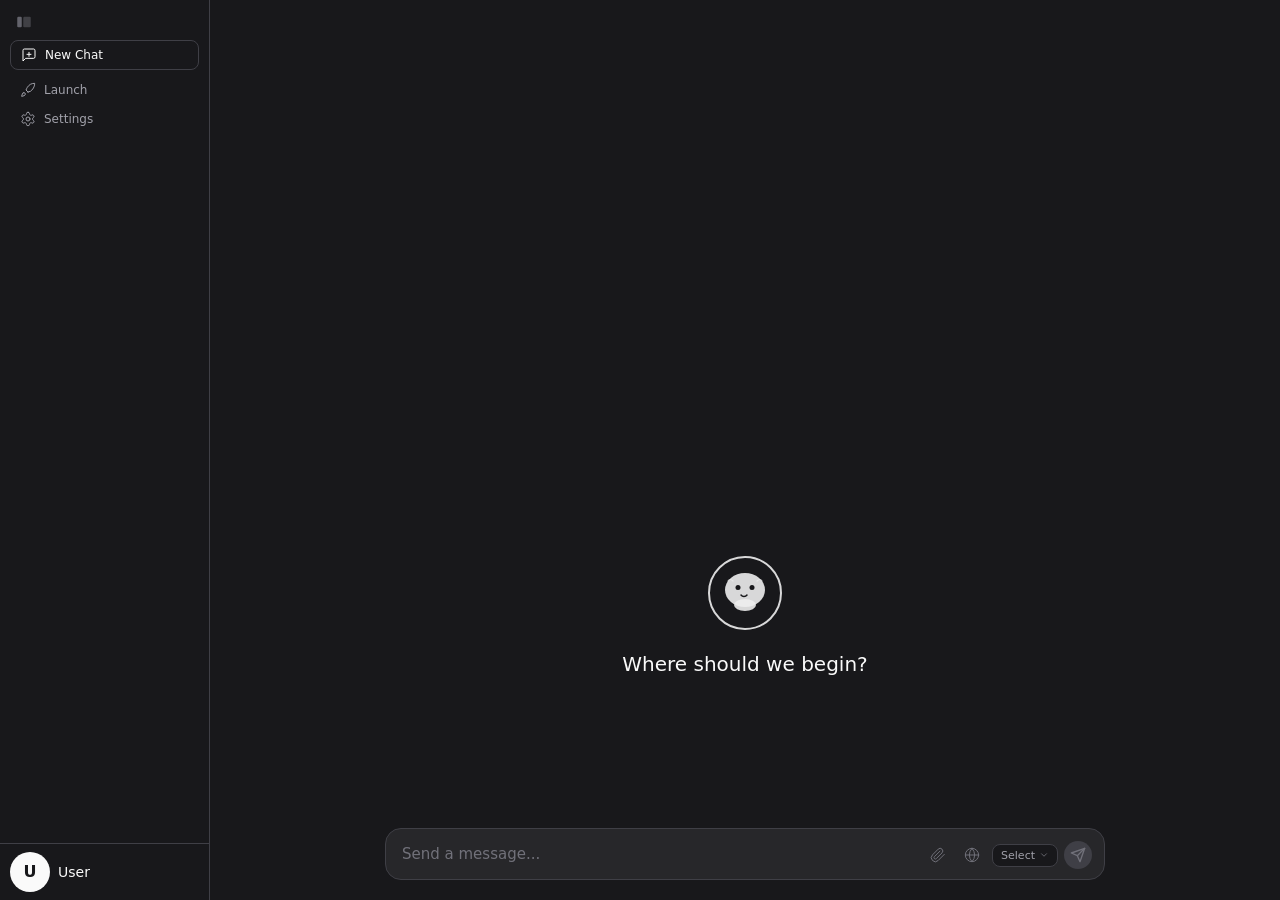
==== src/Ollama2/Web/index.html @ 43522ca6 "Effort submenu as sibling panel next to model menu - Redesigned the effort submenu to appear as a se" ====
<!DOCTYPE html>
<html lang="en">
<head>
<meta charset="utf-8" />
<meta name="viewport" content="width=device-width, initial-scale=1" />
<title>Ollama 2.0</title>
<link rel="stylesheet" href="styles.css" />
</head>
<body>
<div id="app">
  <button class="sidebar-toggle" id="sidebarToggle" title="Toggle sidebar">
    <svg viewBox="0 0 24 24" width="18" height="18" fill="currentColor" stroke="none"><rect x="3" y="5" width="6" height="14" rx="1.5" opacity="0.85"/><rect x="11" y="5" width="10" height="14" rx="1.5" opacity="0.45"/></svg>
  </button>

  <!-- Sidebar -->
  <aside id="sidebar">
    <div class="sidebar-header">
      <button id="newChatBtn" class="nav-btn" title="New Chat">
        <svg viewBox="0 0 24 24" fill="none" stroke="currentColor" stroke-width="1.5" stroke-linecap="round" stroke-linejoin="round">
          <path d="M21 15a2 2 0 0 1-2 2H7l-4 4V5a2 2 0 0 1 2-2h14a2 2 0 0 1 2 2z"/>
          <line x1="12" y1="8" x2="12" y2="14"/>
          <line x1="9" y1="11" x2="15" y2="11"/>
        </svg>
        <span>New Chat</span>
      </button>
      <button id="launchBtn" class="nav-btn" title="Launch">
        <svg viewBox="0 0 24 24" fill="none" stroke="currentColor" stroke-width="1.5" stroke-linecap="round" stroke-linejoin="round">
          <path d="M4.5 16.5c-1.5 1.26-2 5-2 5s3.74-.5 5-2c.71-.84.7-2.13-.09-2.91a2.18 2.18 0 0 0-2.91-.09z"/>
          <path d="M12 15l-3-3a22 22 0 0 1 2-3.95A12.88 12.88 0 0 1 22 2c0 2.72-.78 7.5-6.11 11.89L12 15z"/>
        </svg>
        <span>Launch</span>
      </button>
      <button id="settingsBtn" class="nav-btn" title="Settings">
        <svg viewBox="0 0 24 24" fill="none" stroke="currentColor" stroke-width="1.5" stroke-linecap="round" stroke-linejoin="round">
          <path d="M12.22 2h-.44a2 2 0 0 0-2 2v.18a2 2 0 0 1-1 1.72l-.43.25a2 2 0 0 1-2 0l-.15-.08a2 2 0 0 0-2.73.73l-.22.38a2 2 0 0 0 .73 2.73l.15.1a2 2 0 0 1 1 1.72v.51a2 2 0 0 1-1 1.72l-.15.09a2 2 0 0 0-.73 2.73l.22.38a2 2 0 0 0 2.73.73l.15-.08a2 2 0 0 1 2 0l.43.25a2 2 0 0 1 1 1.72V20a2 2 0 0 0 2 2h.44a2 2 0 0 0 2-2v-.18a2 2 0 0 1 1-1.72l.43-.25a2 2 0 0 1 2 0l.15.08a2 2 0 0 0 2.73-.73l.22-.38a2 2 0 0 0-.73-2.73l-.15-.1a2 2 0 0 1-1-1.72v-.51a2 2 0 0 1 1-1.72l.15-.09a2 2 0 0 0 .73-2.73l-.22-.38a2 2 0 0 0-2.73-.73l-.15.08a2 2 0 0 1-2 0l-.43-.25a2 2 0 0 1-1-1.72V4a2 2 0 0 0-2-2z"/><circle cx="12" cy="12" r="3"/>
        </svg>
        <span>Settings</span>
      </button>
    </div>
    <div id="chatList" class="chat-list"></div>
    <div class="sidebar-footer">
      <div class="profile-avatar" id="sidebarProfileAvatar">U</div>
      <div class="profile-name" id="sidebarProfileName">User</div>
    </div>
  </aside>

  <!-- Main -->
  <main id="main">
    <!-- Chat View -->
    <div id="viewChat" class="chat-area">
      <div id="topbar" style="padding:0 16px;">
        <button class="icon-btn hidden" id="topbarNewChat" title="New Chat" style="margin-left:auto">
          <svg viewBox="0 0 24 24" width="18" height="18" fill="none" stroke="currentColor" stroke-width="2" stroke-linecap="round" stroke-linejoin="round"><path d="M21 15a2 2 0 0 1-2 2H7l-4 4V5a2 2 0 0 1 2-2h14a2 2 0 0 1 2 2z"/><line x1="12" y1="8" x2="12" y2="14"/><line x1="9" y1="11" x2="15" y2="11"/></svg>
        </button>
      </div>
      <div id="messages" class="messages"></div>
      <div id="emptyState" class="empty-state">
        <div class="empty-logo">
          <svg viewBox="0 0 80 80" fill="none" xmlns="http://www.w3.org/2000/svg">
            <circle cx="40" cy="40" r="36" stroke="#FAFAFA" stroke-width="2" fill="none" opacity="0.9"/>
            <ellipse cx="40" cy="37" rx="20" ry="17" fill="#FAFAFA" opacity="0.9"/>
            <circle cx="33" cy="34.5" r="2.5" fill="#18181B"/>
            <circle cx="47" cy="34.5" r="2.5" fill="#18181B"/>
            <path d="M36 42c1.5 2 4.5 2 6 0" stroke="#18181B" stroke-width="1.5" fill="none" stroke-linecap="round"/>
            <path d="M28 28c-2-2-4-2-5 0" stroke="#FAFAFA" stroke-width="1.2" fill="none" stroke-linecap="round" opacity="0.7"/>
            <path d="M52 28c2-2 4-2 5 0" stroke="#FAFAFA" stroke-width="1.2" fill="none" stroke-linecap="round" opacity="0.7"/>
            <ellipse cx="40" cy="52" rx="11" ry="6" fill="#FAFAFA" opacity="0.9"/>
          </svg>
        </div>
        <div class="empty-welcome">Where should we begin?</div>
      </div>
      <div class="composer-wrapper">
        <div class="composer-box">
          <textarea id="promptInput" rows="1" placeholder="Send a message..."></textarea>
          <div class="composer-actions">
            <button id="attachBtn" class="icon-btn" title="Attach file">
              <svg viewBox="0 0 24 24" width="16" height="16" fill="none" stroke="currentColor" stroke-width="1.5" stroke-linecap="round" stroke-linejoin="round">
                <path d="m21.44 11.05-9.19 9.19a6 6 0 0 1-8.49-8.49l8.57-8.57A4 4 0 1 1 18 8.84L9.41 17.41a2 2 0 0 1-2.83-2.83L15.07 6.1"/>
              </svg>
            </button>
            <button id="webSearchToggle" class="icon-btn" title="Search the web">
              <svg viewBox="0 0 24 24" width="16" height="16" fill="none" stroke="currentColor" stroke-width="1.5" stroke-linecap="round" stroke-linejoin="round">
                <circle cx="12" cy="12" r="10"/><path d="M2 12h20"/><path d="M12 2a15.3 15.3 0 0 1 4 10 15.3 15.3 0 0 1-4 10 15.3 15.3 0 0 1-4-10 15.3 15.3 0 0 1 4-10z"/>
              </svg>
            </button>
            <div class="model-picker" id="composerModelPicker">
              <button id="modelPill" class="model-btn">
                <span id="composerModelLabel">Select</span>
                <svg viewBox="0 0 24 24" width="10" height="10" fill="none" stroke="currentColor" stroke-width="2" stroke-linecap="round" stroke-linejoin="round"><path d="m6 9 6 6 6-6"/></svg>
              </button>
              <div id="modelMenu" class="model-menu hidden"></div>
              <div id="effortMenu" class="effort-menu hidden"></div>
            </div>
            <button id="sendBtn" class="send-btn" title="Send message">
              <svg viewBox="0 0 24 24" width="16" height="16" fill="none" stroke="currentColor" stroke-width="2" stroke-linecap="round" stroke-linejoin="round">
                <path d="M22 2L11 13"/>
                <path d="M22 2l-7 20-4-9-9-4 20-7z"/>
              </svg>
            </button>
            <button id="stopBtn" class="send-btn hidden" title="Stop generation">
              <svg viewBox="0 0 24 24" width="16" height="16" fill="none" stroke="currentColor" stroke-width="2" stroke-linecap="round" stroke-linejoin="round"><rect x="6" y="6" width="12" height="12" rx="2"/></svg>
            </button>
          </div>
        </div>
      </div>
    </div>

    <!-- Launch View -->
    <div id="viewLaunch" class="chat-area hidden">
      <div id="topbar">
        <button class="back-btn" id="backFromLaunch">
          <svg viewBox="0 0 24 24" width="20" height="20" fill="none" stroke="currentColor" stroke-width="2" stroke-linecap="round" stroke-linejoin="round"><path d="m12 19-7-7 7-7"/><path d="M19 12H5"/></svg>
        </button>
        <span class="page-title">Launch</span>
      </div>
      <div class="page-content">
        <div class="page-header">
          <h1>Launch</h1>
          <p>Copy a command and run it in your terminal.</p>
        </div>
        <div class="launch-list" id="launchList"></div>
      </div>
    </div>

    <!-- Settings View -->
    <div id="viewSettings" class="chat-area hidden">
      <div id="topbar">
        <button class="back-btn" id="backFromSettings">
          <svg viewBox="0 0 24 24" width="20" height="20" fill="none" stroke="currentColor" stroke-width="2" stroke-linecap="round" stroke-linejoin="round"><path d="m12 19-7-7 7-7"/><path d="M19 12H5"/></svg>
        </button>
        <span class="page-title">Settings</span>
        <span class="app-version" id="appVersion">v2.5.4</span>
      </div>
      <div class="page-content">
        <div class="settings-card">
          <!-- Profile -->
          <div class="settings-profile">
            <div class="profile-left">
              <div class="profile-name" id="profileName">User</div>
              <div class="profile-email" id="profileEmail">user@example.com</div>
            </div>
            <div class="profile-right">
              <div class="profile-avatar" id="profileAvatar">U</div>
              <div class="profile-actions">
                <button class="pill-btn primary">Upgrade</button>
                <button class="pill-btn outline">Manage</button>
                <button class="pill-btn outline">Sign out</button>
              </div>
            </div>
          </div>
          <!-- Cloud -->
          <div class="settings-row">
            <div style="display:flex;align-items:center;flex:1">
              <div class="settings-row-icon">
                <svg viewBox="0 0 24 24" width="20" height="20" fill="none" stroke="currentColor" stroke-width="1.5" stroke-linecap="round" stroke-linejoin="round">
                  <path d="M17.5 19c0-3.037-2.463-5.5-5.5-5.5S6.5 15.963 6.5 19"/><path d="M19 19a7 7 0 1 0-11.95-4.95A5.5 5.5 0 0 0 5 19h14z"/>
                </svg>
              </div>
              <div class="settings-row-text">
                <div class="settings-row-title">Cloud</div>
                <div class="settings-row-desc">Enable cloud models and web search.</div>
              </div>
            </div>
            <div class="toggle on" id="toggleCloud"></div>
          </div>
          <!-- Auto-download -->
          <div class="settings-row">
            <div style="display:flex;align-items:center;flex:1">
              <div class="settings-row-icon">
                <svg viewBox="0 0 24 24" width="20" height="20" fill="none" stroke="currentColor" stroke-width="1.5" stroke-linecap="round" stroke-linejoin="round">
                  <path d="M21 15v4a2 2 0 0 1-2 2H5a2 2 0 0 1-2-2v-4"/><polyline points="7 10 12 15 17 10"/><line x1="12" y1="15" x2="12" y2="3"/>
                </svg>
              </div>
              <div class="settings-row-text">
                <div class="settings-row-title">Auto-download updates</div>
                <div class="settings-row-desc">Automatically check and download updates on startup.</div>
              </div>
            </div>
            <div style="display:flex;align-items:center;gap:8px">
              <button class="pill-btn outline" id="checkNowBtn" style="font-size:12px;padding:5px 12px">Check now</button>
              <div class="toggle on" id="toggleAutoUpdate"></div>
            </div>
          </div>
          <!-- Expose to network -->
          <div class="settings-row">
            <div style="display:flex;align-items:center;flex:1">
              <div class="settings-row-icon">
                <svg viewBox="0 0 24 24" width="20" height="20" fill="none" stroke="currentColor" stroke-width="1.5" stroke-linecap="round" stroke-linejoin="round">
                  <path d="M12 20h.01"/><path d="M2 8.82a15 15 0 0 1 20 0"/><path d="M5 12.859a10 10 0 0 1 14 0"/><path d="M8.5 16.429a5 5 0 0 1 7 0"/>
                </svg>
              </div>
              <div class="settings-row-text">
                <div class="settings-row-title">Expose Ollama to the network</div>
                <div class="settings-row-desc">Allow other devices or services to access Ollama.</div>
              </div>
            </div>
            <div class="toggle on" id="toggleNetwork"></div>
          </div>
          <!-- Model location -->
          <div class="settings-input-row">
            <div style="display:flex;align-items:center;margin-bottom:4px">
              <div class="settings-row-icon">
                <svg viewBox="0 0 24 24" width="20" height="20" fill="none" stroke="currentColor" stroke-width="1.5" stroke-linecap="round" stroke-linejoin="round">
                  <path d="M22 19a2 2 0 0 1-2 2H4a2 2 0 0 1-2-2V5a2 2 0 0 1 2-2h5l2 3h9a2 2 0 0 1 2 2z"/>
                </svg>
              </div>
              <div class="settings-row-text">
                <div class="settings-row-title">Model location</div>
                <div class="settings-row-desc">Location where models are stored.</div>
              </div>
            </div>
            <div class="settings-input-wrap">
              <input type="text" id="modelPathInput" value="C:\Users\kotas\.ollama\models" readonly />
              <button class="pill-btn outline" id="browseModelPath">Browse</button>
            </div>
          </div>
          <!-- Context length -->
          <div class="settings-slider-row">
            <div style="display:flex;align-items:center;margin-bottom:4px">
              <div class="settings-row-icon">
                <svg viewBox="0 0 24 24" width="20" height="20" fill="none" stroke="currentColor" stroke-width="1.5" stroke-linecap="round" stroke-linejoin="round">
                  <path d="M4.5 16.5c-1.5 1.26-2 5-2 5s3.74-.5 5-2c.71-.84.7-2.13-.09-2.91a2.18 2.18 0 0 0-2.91-.09z"/>
                  <path d="M12 15-3-3a22 22 0 0 1 2-3.95A12.88 12.88 0 0 1 22 2c0 2.72-.78 7.5-6.11 11.89L12 15z"/>
                </svg>
              </div>
              <div class="settings-row-text">
                <div class="settings-row-title">Context length <span id="contextValue" style="color:var(--text-muted);font-size:12px;font-weight:400;margin-left:6px">256k</span></div>
                <div class="settings-row-desc">Context length determines how much of your conversation local LLMs can remember and use to generate responses.</div>
              </div>
            </div>
            <div class="slider-wrap" id="contextSliderWrap">
              <div class="slider-track-bg"></div>
              <div class="slider-track-fill" id="contextSliderFill"></div>
              <div class="slider-thumb" id="contextSliderThumb"></div>
            </div>
            <div class="slider-labels">
              <span data-idx="0">4k</span><span data-idx="1">8k</span><span data-idx="2">16k</span><span data-idx="3">32k</span><span data-idx="4">64k</span><span data-idx="5">128k</span><span data-idx="6">256k</span>
            </div>
          </div>
          <!-- Close behavior -->
          <div class="settings-row">
            <div style="display:flex;align-items:center;flex:1">
              <div class="settings-row-icon">
                <svg viewBox="0 0 24 24" width="20" height="20" fill="none" stroke="currentColor" stroke-width="1.5" stroke-linecap="round" stroke-linejoin="round">
                  <rect width="18" height="18" x="3" y="3" rx="2" ry="2"/><path d="M9 3v18"/><path d="M15 3v18"/>
                </svg>
              </div>
              <div class="settings-row-text">
                <div class="settings-row-title">Close behavior</div>
                <div class="settings-row-desc">What happens when you close the window.</div>
              </div>
            </div>
            <div class="close-behavior-options" id="closeBehaviorOptions">
              <button class="pill-btn outline" data-val="tray" id="cbTray">Keep running</button>
              <button class="pill-btn outline" data-val="quit" id="cbQuit">Quit</button>
            </div>
          </div>
          <!-- Effort -->
          <div class="settings-row">
            <div style="display:flex;align-items:center;flex:1">
              <div class="settings-row-icon">
                <svg viewBox="0 0 24 24" width="20" height="20" fill="none" stroke="currentColor" stroke-width="1.5" stroke-linecap="round" stroke-linejoin="round">
                  <path d="M13 2 3 14h9l-1 8 10-12h-9l1-8z"/>
                </svg>
              </div>
              <div class="settings-row-text">
                <div class="settings-row-title">Effort</div>
                <div class="settings-row-desc">Higher effort means more thorough responses but takes longer.</div>
              </div>
            </div>
            <div class="close-behavior-options" id="effortOptions">
              <button class="pill-btn outline" data-val="low" id="effLow">Low</button>
              <button class="pill-btn outline" data-val="medium" id="effMedium">Medium</button>
              <button class="pill-btn outline" data-val="high" id="effHigh">High</button>
              <button class="pill-btn outline" data-val="max" id="effMax">Max</button>
            </div>
          </div>
          <!-- Thinking -->
          <div class="settings-row">
            <div style="display:flex;align-items:center;flex:1">
              <div class="settings-row-icon">
                <svg viewBox="0 0 24 24" width="20" height="20" fill="none" stroke="currentColor" stroke-width="1.5" stroke-linecap="round" stroke-linejoin="round">
                  <path d="M12 3a9 9 0 1 0 9 9c0-.46-.04-.92-.1-1.36a5.389 5.389 0 0 1-4.4 2.26 5.403 5.403 0 0 1-3.14-9.8c-.44-.06-.9-.1-1.36-.1z"/>
                </svg>
              </div>
              <div class="settings-row-text">
                <div class="settings-row-title">Thinking</div>
                <div class="settings-row-desc">Enable step-by-step reasoning for complex tasks.</div>
              </div>
            </div>
            <div class="toggle" id="toggleThinking"></div>
          </div>
        </div>
        <div class="settings-footer">
          <button class="pill-btn primary" id="resetDefaults" style="background:var(--text);color:var(--bg)">Reset to defaults</button>
        </div>
      </div>
    </div>
  </main>
</div>

<div id="modalRoot" style="position:fixed;inset:0;background:rgba(0,0,0,0.6);display:flex;align-items:center;justify-content:center;z-index:100;visibility:hidden;opacity:0;transition:opacity 0.15s"></div>

<script src="md.js"></script>
<script src="app.js"></script>
</body>
</html>
---- src/Ollama2/Web/styles.css ----
:root {
  --bg: #18181B;
  --surface: #27272A;
  --surface-hover: #3F3F46;
  --surface-pressed: #52525B;
  --border: #3F3F46;
  --text: #FAFAFA;
  --text-secondary: #A1A1AA;
  --text-muted: #71717A;
  --accent-blue: #3B82F6;
  --accent-green: #22C55E;
  --danger: #EF4444;
  --radius-sm: 6px;
  --radius-md: 8px;
  --radius-lg: 10px;
  --radius-xl: 12px;
  --radius-2xl: 16px;
  --sidebar-w: 210px;
  --font: -apple-system, BlinkMacSystemFont, "Segoe UI", system-ui, sans-serif;
  --font-mono: "JetBrains Mono", "SF Mono", "Cascadia Code", Consolas, monospace;
}

* { box-sizing: border-box; margin: 0; padding: 0; }
html, body { height: 100%; overflow: hidden; }
body {
  background: var(--bg);
  color: var(--text);
  font-family: var(--font);
  font-size: 14px;
  line-height: 1.5;
  -webkit-font-smoothing: antialiased;
  -moz-osx-font-smoothing: grayscale;
}
button, input, textarea, select { font-family: inherit; outline: none; border: none; background: none; color: inherit; }
button { cursor: pointer; }
.hidden { display: none !important; }

#app { display: flex; height: 100vh; }

/* ===== Sidebar ===== */
#sidebar {
  width: var(--sidebar-w);
  background: var(--bg);
  border-right: 1px solid var(--border);
  display: flex;
  flex-direction: column;
  flex-shrink: 0;
  transition: width 0.15s ease;
}
#sidebar.collapsed { width: 0; border-right: none; overflow: hidden; }

.sidebar-toggle {
  position: fixed; top: 8px; left: 10px; z-index: 60;
  display: flex; align-items: center; justify-content: center;
  width: 28px; height: 28px; border-radius: var(--radius-md);
  color: var(--text-muted);
  transition: background 0.1s, color 0.1s;
}
.sidebar-toggle:hover { background: var(--surface-hover); color: var(--text); }
.sidebar-toggle svg { width: 18px; height: 18px; }

.sidebar-header { padding: 40px 10px 0; }

.nav-btn {
  display: flex; align-items: center; gap: 8px;
  width: 100%; padding: 6px 10px; border-radius: var(--radius-md);
  color: var(--text-secondary); font-size: 12px; font-weight: 500;
  transition: background 0.1s ease, color 0.1s ease;
  margin-bottom: 1px;
}
.nav-btn:last-child { margin-bottom: 0; }
.nav-btn:hover { background: var(--surface-hover); color: var(--text); }
.nav-btn svg { width: 16px; height: 16px; stroke-width: 1.5; flex-shrink: 0; }

#newChatBtn.nav-btn {
  border: 1px solid var(--border);
  color: var(--text);
  margin-bottom: 6px;
}
#newChatBtn.nav-btn:hover { background: var(--surface); }

.chat-list { flex: 1; overflow-y: auto; padding: 2px 8px 8px; }

.sidebar-footer {
  display: flex; align-items: center; gap: 8px;
  padding: 8px 10px; border-top: 1px solid var(--border);
  margin-top: auto;
}
.profile-avatar {
  width: 24px; height: 24px; border-radius: 50%;
  background: var(--surface-hover); color: var(--text);
  display: flex; align-items: center; justify-content: center;
  font-size: 10px; font-weight: 600; flex-shrink: 0;
}
.profile-name {
  font-size: 12px; font-weight: 500; color: var(--text);
  white-space: nowrap; overflow: hidden; text-overflow: ellipsis;
}
.chat-item {
  padding: 7px 10px; border-radius: var(--radius-md);
  color: var(--text-secondary); font-size: 12px; font-weight: 400;
  cursor: pointer; transition: background 0.1s, color 0.1s;
  white-space: nowrap; overflow: hidden; text-overflow: ellipsis;
  margin-bottom: 2px;
}
.chat-item:hover { background: var(--surface-hover); color: var(--text); }
.chat-item .ci-rename-input {
  background: var(--bg); border: 1px solid var(--border); color: var(--text);
  border-radius: 4px; padding: 2px 6px; font-size: 12px; width: 100%;
  outline: none;
}

/* Context menu */
.context-menu {
  position: fixed; z-index: 200;
  background: var(--surface); border: 1px solid var(--border);
  border-radius: var(--radius-lg); padding: 4px;
  box-shadow: 0 8px 24px rgba(0,0,0,0.5);
  min-width: 160px;
}
.context-menu-item {
  display: flex; align-items: center; gap: 10px;
  padding: 8px 10px; border-radius: var(--radius-md);
  color: var(--text); font-size: 13px; cursor: pointer;
  transition: background 0.1s;
}
.context-menu-item:hover { background: var(--surface-hover); }
.context-menu-item.danger { color: var(--danger); }
.context-menu-item.danger:hover { background: rgba(239,68,68,0.1); }
.context-menu-sep { height: 1px; background: var(--border); margin: 4px 0; }

/* ===== Main ===== */
#main { flex: 1; display: flex; flex-direction: column; min-width: 0; position: relative; }

/* Top bar */
#topbar {
  height: 44px; display: flex; align-items: center; gap: 8px;
  padding: 0 16px; flex-shrink: 0;
  transition: padding-left 0.15s ease;
}
#topbar .page-title { font-size: 15px; font-weight: 500; color: var(--text); }
#topbar .page-subtitle { font-size: 13px; color: var(--text-secondary); margin-left: 4px; }
.back-btn { display: flex; align-items: center; padding: 6px; border-radius: var(--radius-md); color: var(--text-secondary); transition: background 0.1s, color 0.1s; }
.back-btn:hover { background: var(--surface-hover); color: var(--text); }
.app-version {
  margin-left: auto; font-size: 12px; color: var(--text-muted);
  background: var(--surface); border: 1px solid var(--border);
  padding: 3px 10px; border-radius: 12px;
}

.spacer { flex: 1; }

/* Composer model picker (opens upward) */
#composerModelPicker.model-picker { position: relative; }
#composerModelPicker .model-btn {
  display: flex; align-items: center; gap: 4px;
  padding: 4px 8px; border-radius: var(--radius-md);
  background: var(--bg); color: var(--text-secondary);
  font-size: 11px; font-weight: 500; transition: background 0.1s;
  border: 1px solid var(--border);
}
#composerModelPicker .model-btn:hover { background: var(--surface-hover); color: var(--text); }
#composerModelPicker .model-btn svg { width: 10px; height: 10px; color: var(--text-muted); }
.model-menu {
  position: absolute; bottom: calc(100% + 8px); left: 0; min-width: 280px; max-width: 320px; max-height: 380px;
  overflow-y: auto; background: var(--surface); border: 1px solid var(--border);
  border-radius: var(--radius-xl); padding: 8px; z-index: 50;
  box-shadow: 0 -8px 24px rgba(0,0,0,0.4);
  scrollbar-width: thin;
}
.model-menu::-webkit-scrollbar { width: 4px; }
.model-menu::-webkit-scrollbar-thumb { background: var(--border); border-radius: 2px; }

.effort-menu {
  position: absolute; bottom: calc(100% + 8px); left: calc(100% + 8px); min-width: 260px; max-width: 300px; max-height: 380px;
  overflow-y: auto; background: var(--surface); border: 1px solid var(--border);
  border-radius: var(--radius-xl); padding: 8px; z-index: 50;
  box-shadow: 0 -8px 24px rgba(0,0,0,0.4);
  scrollbar-width: thin;
}
.effort-menu::-webkit-scrollbar { width: 4px; }
.effort-menu::-webkit-scrollbar-thumb { background: var(--border); border-radius: 2px; }
.model-item {
  padding: 10px 12px; border-radius: var(--radius-md); cursor: pointer;
  display: flex; align-items: flex-start; justify-content: space-between; gap: 12px;
}
.model-item:hover { background: var(--surface-hover); }
.model-item.selected { background: var(--surface-hover); }
.model-item-left { min-width: 0; }
.model-item .mi-name { font-size: 13px; font-weight: 600; color: var(--text); }
.model-item .mi-desc { font-size: 12px; color: var(--text-secondary); margin-top: 3px; line-height: 1.4; }
.model-item .mi-meta { font-size: 11px; color: var(--text-muted); margin-top: 4px; }
.model-item .mi-check {
  width: 18px; height: 18px; border-radius: 50%;
  background: var(--text); color: var(--bg);
  display: flex; align-items: center; justify-content: center;
  font-size: 11px; flex-shrink: 0; margin-top: 2px;
}
.model-item .mi-check.hidden { display: none; }
.mm-sep { height: 1px; background: var(--border); margin: 6px 0; }
.mm-action {
  padding: 8px 10px; border-radius: var(--radius-md); color: var(--text-secondary);
  font-size: 13px; cursor: pointer; display: flex; align-items: center; gap: 8px;
}
.mm-action:hover { background: var(--surface-hover); color: var(--text); }
.mm-action svg { width: 14px; height: 14px; flex-shrink: 0; }

/* Submenu row (e.g. Effort) */
.mm-submenu-row {
  display: flex; align-items: center; justify-content: space-between;
  padding: 8px 10px; border-radius: var(--radius-md); cursor: pointer; transition: background 0.1s;
}
.mm-submenu-row:hover { background: var(--surface-hover); }
.mm-submenu-label { font-size: 13px; font-weight: 500; color: var(--text); }
.mm-submenu-val { font-size: 12px; color: var(--text-muted); display: flex; align-items: center; gap: 4px; }
.mm-submenu-val svg { color: var(--text-muted); }

/* Submenu header (back button) */
.mm-submenu-header {
  display: flex; align-items: center; gap: 6px;
  padding: 6px 10px 10px; margin: -4px -4px 4px; border-bottom: 1px solid var(--border);
  font-size: 13px; font-weight: 600; color: var(--text); cursor: pointer;
}
.mm-submenu-header:hover { color: var(--text-secondary); }
.mm-submenu-desc {
  padding: 4px 10px 10px; font-size: 12px; color: var(--text-secondary); line-height: 1.4;
}

/* Model menu sections */
.mm-section-label { padding: 6px 10px; font-size: 11px; font-weight: 600; color: var(--text-muted); text-transform: uppercase; letter-spacing: 0.06em; }
.mm-effort-row { padding: 8px 10px; border-radius: var(--radius-md); cursor: pointer; transition: background 0.1s; position: relative; }
.mm-effort-row:hover { background: var(--surface-hover); }
.mm-effort-row.selected { background: var(--surface-hover); }
.mm-effort-row.selected::before {
  content: ""; position: absolute; left: 0; top: 50%; transform: translateY(-50%);
  width: 3px; height: 16px; background: var(--text); border-radius: 0 2px 2px 0;
}
.mm-effort-name { font-size: 13px; font-weight: 500; color: var(--text); }
.mm-effort-default { font-size: 10px; color: var(--text-muted); font-weight: 400; margin-left: 4px; text-transform: uppercase; letter-spacing: 0.04em; }
.mm-effort-desc { font-size: 11px; color: var(--text-muted); margin-top: 1px; }

.mm-thinking-row {
  display: flex; align-items: center; justify-content: space-between;
  padding: 8px 10px; border-radius: var(--radius-md); cursor: pointer; transition: background 0.1s;
}
.mm-thinking-row:hover { background: var(--surface-hover); }
.mm-thinking-title { font-size: 13px; font-weight: 500; color: var(--text); }
.mm-thinking-desc { font-size: 11px; color: var(--text-muted); margin-top: 1px; }

.icon-btn {
  display: flex; align-items: center; justify-content: center;
  width: 28px; height: 28px; border-radius: 50%;
  color: var(--text-muted); transition: background 0.1s, color 0.1s;
}
.icon-btn:hover { background: var(--surface-hover); color: var(--text); }
.icon-btn.active { background: var(--accent-blue); color: #fff; }
.icon-btn.active:hover { opacity: 0.9; }

/* ===== Chat Area ===== */
.chat-area { flex: 1; display: flex; flex-direction: column; min-width: 0; overflow: hidden; }

/* Empty state */
.empty-state {
  flex: 1; display: flex; flex-direction: column;
  align-items: center; justify-content: center; padding: 24px;
}
.empty-logo {
  width: 80px; height: 80px; color: var(--text); opacity: 0.95;
}
.empty-logo svg { width: 100%; height: 100%; }
.empty-welcome { font-size: 20px; font-weight: 500; color: var(--text); margin-top: 16px; }

/* Messages */
.messages { flex: 1; overflow-y: auto; padding: 16px 0; }
.msg { max-width: 768px; margin: 0 auto; padding: 14px 24px; }
.msg-role {
  font-size: 12px; font-weight: 500; color: var(--text-muted);
  text-transform: capitalize; margin-bottom: 6px; letter-spacing: 0.02em;
}
.msg-body { font-size: 15px; line-height: 1.7; color: var(--text); }
.msg-body p { margin-bottom: 12px; }
.msg-body p:last-child { margin-bottom: 0; }
.msg-body h1 { font-size: 1.4em; font-weight: 600; margin: 20px 0 10px; }
.msg-body h2 { font-size: 1.25em; font-weight: 600; margin: 18px 0 10px; }
.msg-body h3 { font-size: 1.1em; font-weight: 600; margin: 16px 0 8px; }
.msg-body ul, .msg-body ol { margin-bottom: 12px; padding-left: 24px; }
.msg-body li { margin: 4px 0; }
.msg-body a { color: var(--accent-blue); text-decoration: none; }
.msg-body a:hover { text-decoration: underline; }
.msg-body blockquote { border-left: 2px solid var(--border); padding-left: 14px; color: var(--text-secondary); margin-bottom: 12px; }
.msg-body code { font-family: var(--font-mono); font-size: 0.88em; background: var(--surface); padding: 2px 6px; border-radius: 5px; }
.msg-body pre { background: #0d0d0d; border: 1px solid var(--border); border-radius: var(--radius-lg); margin-bottom: 12px; overflow: hidden; }
.msg-body pre .code-head { display: flex; align-items: center; justify-content: space-between; padding: 6px 12px; border-bottom: 1px solid var(--border); font-size: 12px; color: var(--text-muted); }
.msg-body pre .copy-code { color: var(--text-muted); font-size: 12px; padding: 3px 8px; border-radius: 6px; transition: background 0.1s, color 0.1s; }
.msg-body pre .copy-code:hover { color: var(--text); background: var(--surface-hover); }
.msg-body pre code { display: block; background: none; padding: 14px; overflow-x: auto; font-size: 13px; line-height: 1.5; font-family: var(--font-mono); }

.msg-actions { display: flex; gap: 4px; margin-top: 8px; }
.msg-actions button { color: var(--text-muted); padding: 4px 8px; border-radius: 6px; font-size: 12px; transition: background 0.1s, color 0.1s; }
.msg-actions button:hover { color: var(--text); background: var(--surface-hover); }
.msg-meta { font-size: 12px; color: var(--text-muted); margin-top: 6px; }
.msg-error { color: var(--danger); padding: 10px 0; font-size: 14px; }

/* Sources */
.sources { max-width: 768px; margin: 0 auto; padding: 4px 24px 12px; }
.sources-title { font-size: 12px; color: var(--text-muted); margin-bottom: 8px; }
.source-card { display: block; padding: 8px 12px; background: var(--surface); border: 1px solid var(--border); border-radius: var(--radius-md); margin-bottom: 6px; text-decoration: none; color: inherit; transition: border-color 0.1s; }
.source-card:hover { border-color: var(--text-muted); }
.source-card .sc-title { font-size: 13px; color: var(--accent-blue); }
.source-card .sc-url { font-size: 11px; color: var(--text-muted); margin-top: 2px; }
.source-card .sc-snippet { font-size: 12px; color: var(--text-secondary); margin-top: 4px; }

.search-status { max-width: 768px; margin: 0 auto; padding: 4px 24px; color: var(--text-muted); font-size: 13px; display: flex; align-items: center; gap: 8px; }
.search-status .spinner { width: 13px; height: 13px; border: 2px solid var(--border); border-top-color: var(--text); border-radius: 50%; animation: spin 0.8s linear infinite; }
@keyframes spin { to { transform: rotate(360deg); } }

.cursor::after { content: "▋"; color: var(--text); animation: blink 1s steps(2) infinite; }
@keyframes blink { 50% { opacity: 0; } }

/* ===== Composer ===== */
.composer-wrapper { padding: 16px 24px 20px; flex-shrink: 0; }
.composer-box {
  max-width: 720px; margin: 0 auto; display: flex; align-items: flex-end; gap: 8px;
  background: var(--surface); border: 1px solid var(--border); border-radius: var(--radius-2xl);
  padding: 10px 12px; min-height: 52px;
}
.composer-box:focus-within { border-color: var(--surface-hover); }
#promptInput {
  flex: 1; background: none; border: none; color: var(--text); resize: none;
  font-size: 15px; line-height: 1.5; padding: 4px; max-height: 200px;
}
#promptInput::placeholder { color: var(--text-muted); }
.composer-actions { display: flex; align-items: center; gap: 6px; flex-shrink: 0; }

.send-btn {
  display: flex; align-items: center; justify-content: center; width: 28px; height: 28px;
  border-radius: 50%; background: var(--surface-hover); color: var(--text-muted);
  transition: background 0.1s, color 0.1s;
}
.send-btn:hover { background: var(--text); color: var(--bg); }
.send-btn:disabled { opacity: 0.3; cursor: not-allowed; }

/* ===== Launch Page ===== */
.page-content { flex: 1; overflow-y: auto; padding: 0 24px 24px; }
.page-header { padding: 8px 0 16px; }
.page-header h1 { font-size: 24px; font-weight: 600; color: var(--text); letter-spacing: -0.02em; }
.page-header p { font-size: 13px; color: var(--text-secondary); margin-top: 4px; }

.launch-list { max-width: 720px; margin: 0 auto; }
.launch-item {
  display: flex; align-items: flex-start; gap: 12px;
  padding: 14px 0; border-bottom: 1px solid var(--border);
}
.launch-item:last-child { border-bottom: none; }
.launch-icon {
  width: 40px; height: 40px; border-radius: var(--radius-md);
  flex-shrink: 0; display: flex; align-items: center; justify-content: center;
  font-size: 20px;
}
.launch-info { flex: 1; min-width: 0; }
.launch-name { font-size: 14px; font-weight: 500; color: var(--text); }
.launch-desc { font-size: 12px; color: var(--text-secondary); margin-top: 2px; }
.launch-cmd-bar {
  display: flex; align-items: center; gap: 8px;
  margin-top: 8px; padding: 8px 12px;
  background: var(--surface); border: 1px solid var(--border); border-radius: var(--radius-md);
}
.launch-cmd { font-family: var(--font-mono); font-size: 13px; color: var(--text-secondary); flex: 1; }
.launch-copy { color: var(--text-muted); padding: 2px; border-radius: 4px; transition: color 0.1s; }
.launch-copy:hover { color: var(--text); }

/* ===== Settings Page ===== */
.settings-card {
  max-width: 600px; margin: 0 auto;
  background: var(--surface); border: 1px solid var(--border); border-radius: var(--radius-xl);
  overflow: hidden;
}

.settings-profile {
  display: flex; align-items: center; justify-content: space-between;
  padding: 20px; border-bottom: 1px solid var(--border);
}
.profile-left {}
.profile-name { font-size: 14px; font-weight: 500; color: var(--text); }
.profile-email { font-size: 12px; color: var(--text-secondary); margin-top: 2px; }
.profile-right { display: flex; align-items: center; gap: 12px; }
.profile-avatar {
  width: 40px; height: 40px; border-radius: 50%;
  background: var(--text); color: var(--bg);
  display: flex; align-items: center; justify-content: center;
  font-size: 16px; font-weight: 600;
}
.profile-actions { display: flex; gap: 8px; }
.pill-btn {
  padding: 6px 12px; border-radius: var(--radius-sm); font-size: 12px; font-weight: 500;
  transition: opacity 0.1s;
}
.pill-btn.primary { background: var(--accent-blue); color: #fff; }
.pill-btn.outline { background: transparent; border: 1px solid var(--border); color: var(--text); }
.pill-btn:hover { opacity: 0.85; }

.settings-row {
  display: flex; align-items: center; justify-content: space-between;
  padding: 16px 20px; border-bottom: 1px solid var(--border);
}
.settings-row:last-child { border-bottom: none; }
.settings-row-icon { width: 20px; height: 20px; color: var(--text-secondary); margin-right: 14px; flex-shrink: 0; }
.settings-row-text { flex: 1; min-width: 0; }
.settings-row-title { font-size: 13px; font-weight: 500; color: var(--text); }
.settings-row-desc { font-size: 12px; color: var(--text-secondary); margin-top: 2px; line-height: 1.4; }

/* Toggle switch */
.toggle {
  position: relative; width: 36px; height: 20px; flex-shrink: 0;
  background: var(--surface-hover); border-radius: 10px; cursor: pointer;
  transition: background 0.15s ease;
}
.toggle::after {
  content: ""; position: absolute; top: 2px; left: 2px;
  width: 16px; height: 16px; border-radius: 50%;
  background: var(--text); box-shadow: 0 1px 3px rgba(0,0,0,0.3);
  transition: transform 0.15s ease-out;
}
.toggle.on { background: var(--text); }
.toggle.on::after { transform: translateX(16px); background: var(--bg); }

.settings-input-row {
  padding: 16px 20px; border-bottom: 1px solid var(--border);
}
.settings-input-row:last-child { border-bottom: none; }
.settings-input-wrap {
  display: flex; align-items: center; gap: 8px; margin-top: 8px;
}
.settings-input-wrap input[type="text"] {
  flex: 1; padding: 8px 12px; background: var(--bg); border: 1px solid var(--border);
  border-radius: var(--radius-sm); color: var(--text); font-size: 13px; font-family: var(--font-mono);
}
.settings-input-wrap input[type="text"]:focus { border-color: var(--surface-hover); }

.settings-slider-row { padding: 16px 20px; border-bottom: 1px solid var(--border); }
.slider-wrap {
  position: relative; height: 20px; margin: 8px 0 4px; cursor: pointer;
}
.slider-track-bg {
  position: absolute; left: 0; right: 0; top: 50%; transform: translateY(-50%);
  height: 4px; background: var(--border); border-radius: 2px;
}
.slider-track-fill {
  position: absolute; left: 0; top: 50%; transform: translateY(-50%);
  height: 4px; background: var(--text); border-radius: 2px;
  width: 100%; transition: width 0.08s;
}
.slider-thumb {
  position: absolute; top: 50%; transform: translate(-50%, -50%);
  width: 16px; height: 16px; border-radius: 50%; background: var(--text);
  border: 3px solid var(--bg); box-shadow: 0 1px 6px rgba(0,0,0,0.4);
  cursor: grab; transition: transform 0.08s;
}
.slider-thumb:active { cursor: grabbing; transform: translate(-50%, -50%) scale(1.1); }
.slider-labels {
  display: flex; justify-content: space-between;
  font-size: 10px; color: var(--text-muted); margin-top: 2px;
}

.settings-footer { max-width: 600px; margin: 16px auto 0; display: flex; justify-content: flex-end; }

.close-behavior-options { display: flex; gap: 8px; }
.close-behavior-options .pill-btn { padding: 6px 14px; font-size: 12px; }
.close-behavior-options .pill-btn.selected { background: var(--text); color: var(--bg); border-color: var(--text); }

/* ===== Modal ===== */
#modalRoot { position: fixed; inset: 0; background: rgba(0,0,0,0.6); display: flex; align-items: center; justify-content: center; z-index: 100; visibility: hidden; opacity: 0; transition: opacity 0.15s; }
#modalRoot.visible { visibility: visible !important; opacity: 1 !important; }
.modal { background: var(--surface); border: 1px solid var(--border); border-radius: 16px; width: 520px; max-width: 92vw; max-height: 86vh; display: flex; flex-direction: column; }
.modal-header { padding: 18px 20px; font-size: 16px; font-weight: 600; display: flex; align-items: center; justify-content: space-between; }
.modal-header .close-btn { color: var(--text-muted); padding: 4px 8px; border-radius: 6px; font-size: 20px; background:none; }
.modal-header .close-btn:hover { color: var(--text); background: var(--surface-hover); }
.modal-body { padding: 16px 20px; overflow-y: auto; }
.modal-footer { padding: 12px 20px; border-top: 1px solid var(--border); display: flex; justify-content: flex-end; gap: 8px; }
.modal .field { margin-bottom: 16px; }
.modal label { display: block; font-size: 13px; color: var(--text-secondary); margin-bottom: 6px; }
.modal input[type=text], .modal input[type=number], .modal textarea, .modal select {
  width: 100%; background: var(--bg); border: 1px solid var(--border); color: var(--text);
  padding: 9px 12px; border-radius: 8px; font-size: 14px;
}
.modal input:focus, .modal textarea:focus, .modal select:focus { border-color: var(--text-muted); }
.modal textarea { resize: vertical; min-height: 70px; }
.modal .row { display: flex; gap: 12px; }
.modal .row .field { flex: 1; }
.btn { background: var(--surface-hover); color: var(--text); border: 1px solid var(--border); padding: 8px 16px; border-radius: 8px; font-size: 14px; }
.btn:hover { background: var(--surface-pressed); }
.btn.primary { background: var(--text); color: var(--bg); border-color: var(--text); }
.btn.primary:hover { opacity: 0.85; }
.btn.danger { color: var(--danger); }
.tabs { display: flex; gap: 4px; border-bottom: 1px solid var(--border); margin: -16px -20px 16px; padding: 0 12px; }
.tab { padding: 10px 14px; color: var(--text-secondary); font-size: 14px; border-bottom: 2px solid transparent; background:none; }
.tab.active { color: var(--text); border-bottom-color: var(--text); }
.kv-row { display: flex; justify-content: space-between; align-items: center; padding: 10px 0; border-bottom: 1px solid var(--border); font-size: 14px; }
.kv-row .kv-val { color: var(--text-muted); font-size: 12px; }
.pull-progress { height: 4px; background: var(--surface-hover); border-radius: 4px; overflow: hidden; margin: 8px 0; }
.pull-progress .bar { height: 100%; background: var(--text); width: 0; transition: width 0.2s; }
.rec-list { display: flex; flex-direction: column; gap: 6px; margin-top: 6px; }
.rec-item {
  padding: 10px 12px; border-radius: var(--radius-md); border: 1px solid var(--border);
  cursor: pointer; transition: background 0.1s, border-color 0.1s;
}
.rec-item:hover { background: var(--surface-hover); border-color: var(--text-muted); }
.rec-top { display: flex; align-items: baseline; justify-content: space-between; gap: 8px; }
.rec-name { font-size: 13px; font-weight: 500; color: var(--text); }
.rec-meta { font-size: 11px; color: var(--text-muted); font-weight: 400; white-space: nowrap; }
.rec-power-label { color: var(--text-secondary); }
.rec-desc { font-size: 12px; color: var(--text-secondary); margin-top: 3px; line-height: 1.4; }
.rec-specs { display: flex; gap: 12px; margin-top: 6px; }
.rec-spec { font-size: 11px; color: var(--text-muted); }
.rec-spec strong { color: var(--text-secondary); font-weight: 600; }
.rec-tags { display: flex; flex-wrap: wrap; gap: 4px; margin-top: 6px; }
.rec-tag {
  font-size: 10px; font-weight: 500; color: var(--text-muted);
  background: var(--surface-hover); border: 1px solid var(--border);
  padding: 1px 6px; border-radius: 10px; text-transform: uppercase; letter-spacing: 0.03em;
}

/* Power bar */
.power-bar { position: relative; height: 6px; margin-top: 8px; }
.power-bar-track {
  position: absolute; inset: 0; border-radius: 3px;
  background: linear-gradient(90deg, #22c55e, #eab308, #f97316, #a855f7);
}
.power-bar-dot {
  position: absolute; top: 50%; transform: translate(-50%, -50%);
  width: 10px; height: 10px; border-radius: 50%; background: #fff;
  box-shadow: 0 0 4px rgba(0,0,0,0.5); border: 1px solid rgba(0,0,0,0.3);
}

.shortcut-row { display: flex; justify-content: space-between; padding: 8px 0; font-size: 14px; }
.shortcut-row kbd { background: var(--surface-hover); border: 1px solid var(--border); border-radius: 5px; padding: 2px 7px; font-family: var(--font-mono); font-size: 12px; }

/* ===== Scrollbars ===== */
::-webkit-scrollbar { width: 6px; height: 6px; }
::-webkit-scrollbar-thumb { background: var(--surface-hover); border-radius: 3px; }
::-webkit-scrollbar-thumb:hover { background: var(--surface-pressed); }
::-webkit-scrollbar-track { background: transparent; }
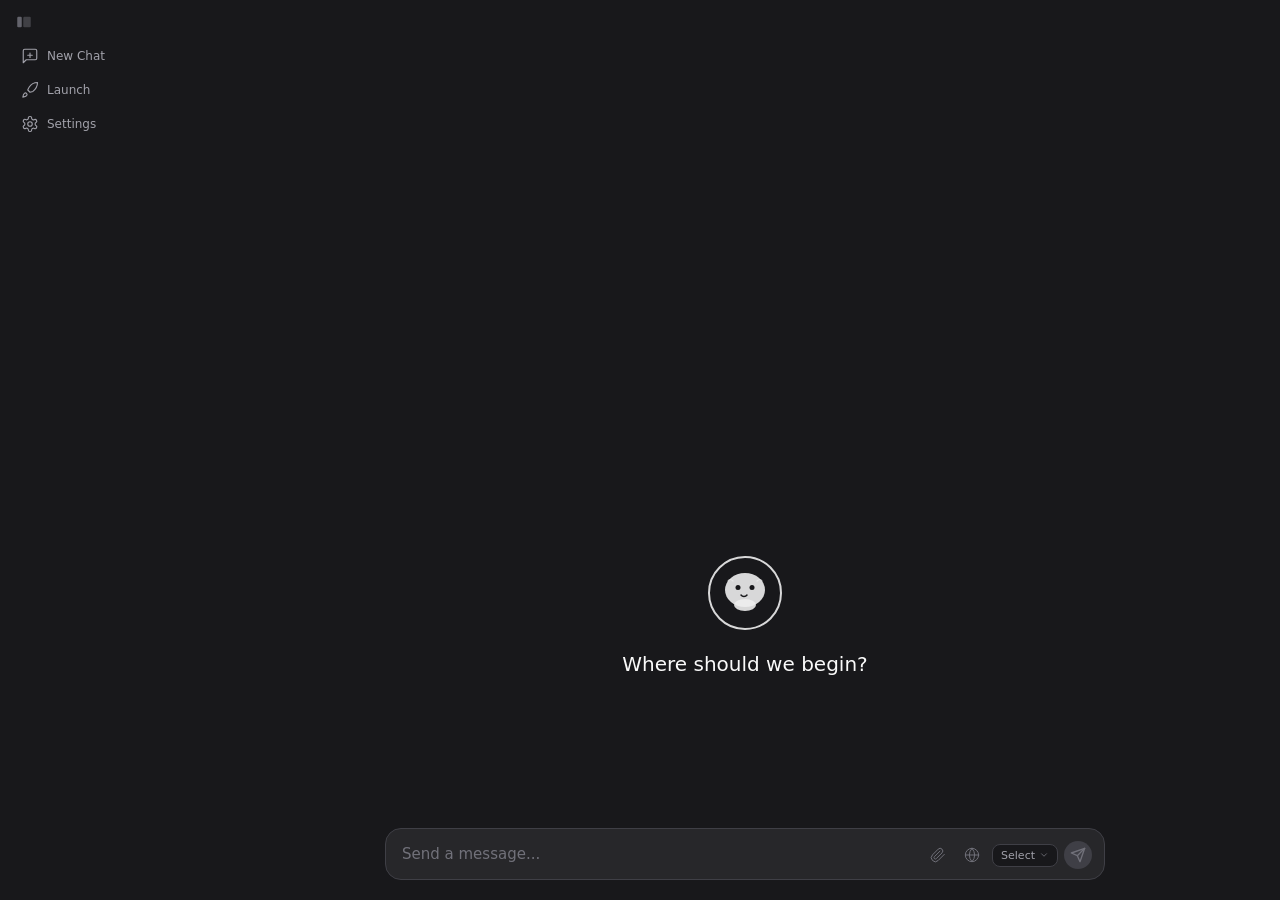
==== commit 5a688a30: "Remove sidebar footer, bigger icons, remove separator line - Removed user profile footer from bottom" ====
--- a/src/Ollama2/Web/index.html
+++ b/src/Ollama2/Web/index.html
@@ -38,10 +38,6 @@
       </button>
     </div>
     <div id="chatList" class="chat-list"></div>
-    <div class="sidebar-footer">
-      <div class="profile-avatar" id="sidebarProfileAvatar">U</div>
-      <div class="profile-name" id="sidebarProfileName">User</div>
-    </div>
   </aside>
 
   <!-- Main -->
--- a/src/Ollama2/Web/styles.css
+++ b/src/Ollama2/Web/styles.css
@@ -41,13 +41,12 @@
 #sidebar {
   width: var(--sidebar-w);
   background: var(--bg);
-  border-right: 1px solid var(--border);
   display: flex;
   flex-direction: column;
   flex-shrink: 0;
   transition: width 0.15s ease;
 }
-#sidebar.collapsed { width: 0; border-right: none; overflow: hidden; }
+#sidebar.collapsed { width: 0; overflow: hidden; }
 
 .sidebar-toggle {
   position: fixed; top: 8px; left: 10px; z-index: 60;
@@ -65,19 +64,17 @@
   display: flex; align-items: center; gap: 8px;
   width: 100%; padding: 6px 10px; border-radius: var(--radius-md);
   color: var(--text-secondary); font-size: 12px; font-weight: 500;
-  transition: background 0.1s ease, color 0.1s ease;
-  margin-bottom: 1px;
+  transition: background 0.1s ease, color 0.1s ease, border-color 0.1s ease;
+  margin-bottom: 2px;
+  border: 1px solid transparent;
 }
 .nav-btn:last-child { margin-bottom: 0; }
-.nav-btn:hover { background: var(--surface-hover); color: var(--text); }
-.nav-btn svg { width: 16px; height: 16px; stroke-width: 1.5; flex-shrink: 0; }
-
-#newChatBtn.nav-btn {
-  border: 1px solid var(--border);
+.nav-btn:hover {
+  background: var(--surface-hover);
   color: var(--text);
-  margin-bottom: 6px;
-}
-#newChatBtn.nav-btn:hover { background: var(--surface); }
+  border-color: var(--border);
+}
+.nav-btn svg { width: 18px; height: 18px; stroke-width: 1.5; flex-shrink: 0; }
 
 .chat-list { flex: 1; overflow-y: auto; padding: 2px 8px 8px; }
 
@@ -162,20 +159,20 @@
 #composerModelPicker .model-btn:hover { background: var(--surface-hover); color: var(--text); }
 #composerModelPicker .model-btn svg { width: 10px; height: 10px; color: var(--text-muted); }
 .model-menu {
-  position: absolute; bottom: calc(100% + 8px); left: 0; min-width: 280px; max-width: 320px; max-height: 380px;
+  position: fixed; min-width: 280px; max-width: 320px; max-height: 380px;
   overflow-y: auto; background: var(--surface); border: 1px solid var(--border);
   border-radius: var(--radius-xl); padding: 8px; z-index: 50;
-  box-shadow: 0 -8px 24px rgba(0,0,0,0.4);
+  box-shadow: 0 8px 24px rgba(0,0,0,0.4);
   scrollbar-width: thin;
 }
 .model-menu::-webkit-scrollbar { width: 4px; }
 .model-menu::-webkit-scrollbar-thumb { background: var(--border); border-radius: 2px; }
 
 .effort-menu {
-  position: absolute; bottom: calc(100% + 8px); left: calc(100% + 8px); min-width: 260px; max-width: 300px; max-height: 380px;
+  position: fixed; min-width: 260px; max-width: 300px; max-height: 380px;
   overflow-y: auto; background: var(--surface); border: 1px solid var(--border);
   border-radius: var(--radius-xl); padding: 8px; z-index: 50;
-  box-shadow: 0 -8px 24px rgba(0,0,0,0.4);
+  box-shadow: 0 8px 24px rgba(0,0,0,0.4);
   scrollbar-width: thin;
 }
 .effort-menu::-webkit-scrollbar { width: 4px; }
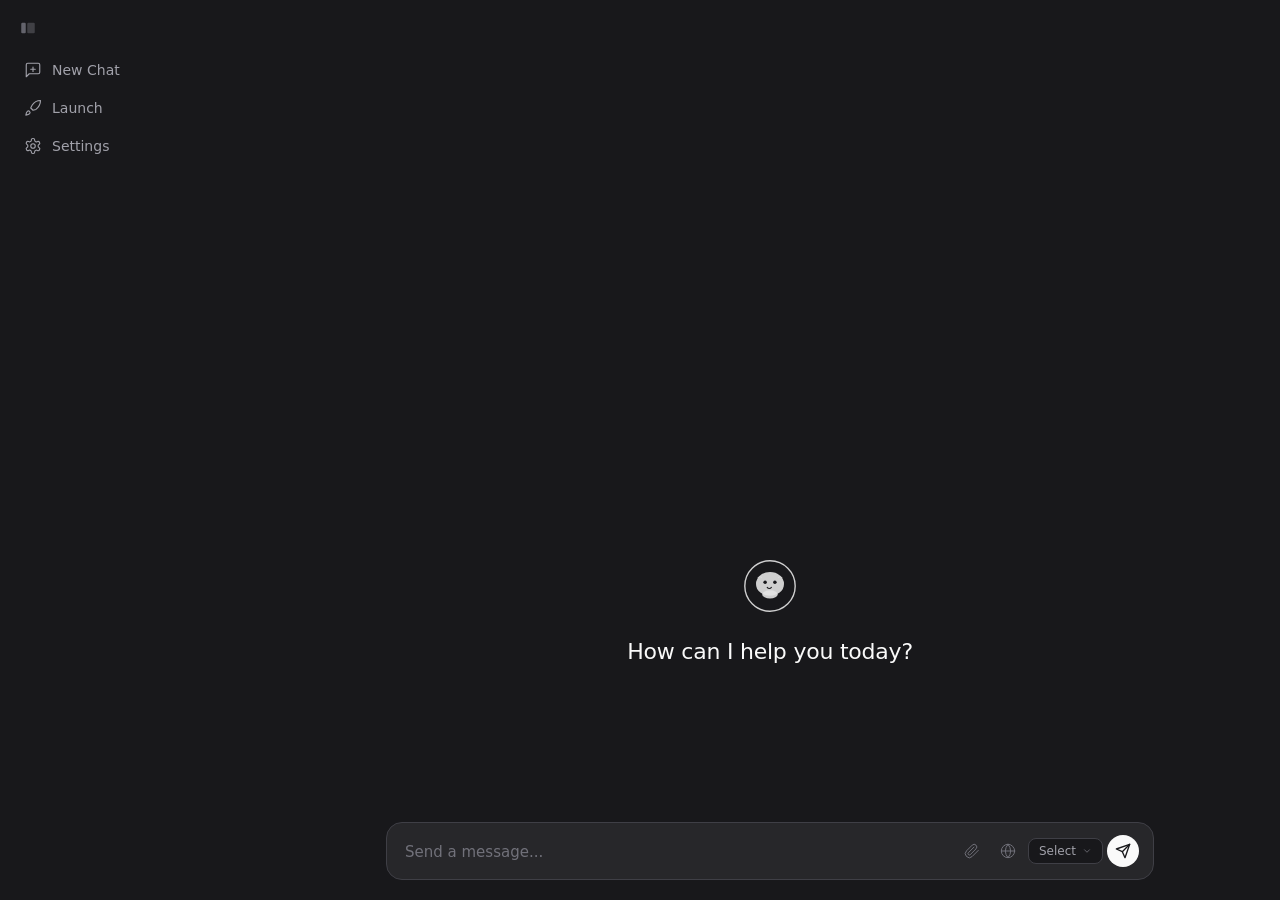
==== commit 2d26a3e6: "Comprehensive GUI polish pass Sidebar: - Increased width 210px -> 260px for more breathing room - Na" ====
--- a/src/Ollama2/Web/index.html
+++ b/src/Ollama2/Web/index.html
@@ -37,14 +37,14 @@
         <span>Settings</span>
       </button>
     </div>
-    <div id="chatList" class="chat-list"></div>
+    <div id="chatList" class="chat-list-section"></div>
   </aside>
 
   <!-- Main -->
   <main id="main">
     <!-- Chat View -->
-    <div id="viewChat" class="chat-area">
-      <div id="topbar" style="padding:0 16px;">
+    <div id="viewChat" class="chat-area active">
+      <div id="topbar">
         <button class="icon-btn hidden" id="topbarNewChat" title="New Chat" style="margin-left:auto">
           <svg viewBox="0 0 24 24" width="18" height="18" fill="none" stroke="currentColor" stroke-width="2" stroke-linecap="round" stroke-linejoin="round"><path d="M21 15a2 2 0 0 1-2 2H7l-4 4V5a2 2 0 0 1 2-2h14a2 2 0 0 1 2 2z"/><line x1="12" y1="8" x2="12" y2="14"/><line x1="9" y1="11" x2="15" y2="11"/></svg>
         </button>
@@ -63,46 +63,50 @@
             <ellipse cx="40" cy="52" rx="11" ry="6" fill="#FAFAFA" opacity="0.9"/>
           </svg>
         </div>
-        <div class="empty-welcome">Where should we begin?</div>
+        <div class="empty-welcome">How can I help you today?</div>
       </div>
       <div class="composer-wrapper">
         <div class="composer-box">
-          <textarea id="promptInput" rows="1" placeholder="Send a message..."></textarea>
-          <div class="composer-actions">
-            <button id="attachBtn" class="icon-btn" title="Attach file">
-              <svg viewBox="0 0 24 24" width="16" height="16" fill="none" stroke="currentColor" stroke-width="1.5" stroke-linecap="round" stroke-linejoin="round">
-                <path d="m21.44 11.05-9.19 9.19a6 6 0 0 1-8.49-8.49l8.57-8.57A4 4 0 1 1 18 8.84L9.41 17.41a2 2 0 0 1-2.83-2.83L15.07 6.1"/>
-              </svg>
-            </button>
-            <button id="webSearchToggle" class="icon-btn" title="Search the web">
-              <svg viewBox="0 0 24 24" width="16" height="16" fill="none" stroke="currentColor" stroke-width="1.5" stroke-linecap="round" stroke-linejoin="round">
-                <circle cx="12" cy="12" r="10"/><path d="M2 12h20"/><path d="M12 2a15.3 15.3 0 0 1 4 10 15.3 15.3 0 0 1-4 10 15.3 15.3 0 0 1-4-10 15.3 15.3 0 0 1 4-10z"/>
-              </svg>
-            </button>
-            <div class="model-picker" id="composerModelPicker">
-              <button id="modelPill" class="model-btn">
-                <span id="composerModelLabel">Select</span>
-                <svg viewBox="0 0 24 24" width="10" height="10" fill="none" stroke="currentColor" stroke-width="2" stroke-linecap="round" stroke-linejoin="round"><path d="m6 9 6 6 6-6"/></svg>
+          <div id="pendingImages" class="pending-images"></div>
+          <div class="composer-input-row">
+            <textarea id="promptInput" rows="1" placeholder="Send a message..."></textarea>
+            <input type="file" id="fileInput" accept="image/*" multiple style="display:none">
+            <div class="composer-actions">
+              <button id="attachBtn" class="icon-btn" title="Attach file">
+                <svg viewBox="0 0 24 24" width="16" height="16" fill="none" stroke="currentColor" stroke-width="1.5" stroke-linecap="round" stroke-linejoin="round">
+                  <path d="m21.44 11.05-9.19 9.19a6 6 0 0 1-8.49-8.49l8.57-8.57A4 4 0 1 1 18 8.84L9.41 17.41a2 2 0 0 1-2.83-2.83L15.07 6.1"/>
+                </svg>
               </button>
-              <div id="modelMenu" class="model-menu hidden"></div>
-              <div id="effortMenu" class="effort-menu hidden"></div>
-            </div>
-            <button id="sendBtn" class="send-btn" title="Send message">
-              <svg viewBox="0 0 24 24" width="16" height="16" fill="none" stroke="currentColor" stroke-width="2" stroke-linecap="round" stroke-linejoin="round">
-                <path d="M22 2L11 13"/>
-                <path d="M22 2l-7 20-4-9-9-4 20-7z"/>
-              </svg>
-            </button>
-            <button id="stopBtn" class="send-btn hidden" title="Stop generation">
-              <svg viewBox="0 0 24 24" width="16" height="16" fill="none" stroke="currentColor" stroke-width="2" stroke-linecap="round" stroke-linejoin="round"><rect x="6" y="6" width="12" height="12" rx="2"/></svg>
-            </button>
+              <button id="webSearchToggle" class="icon-btn" title="Search the web">
+                <svg viewBox="0 0 24 24" width="16" height="16" fill="none" stroke="currentColor" stroke-width="1.5" stroke-linecap="round" stroke-linejoin="round">
+                  <circle cx="12" cy="12" r="10"/><path d="M2 12h20"/><path d="M12 2a15.3 15.3 0 0 1 4 10 15.3 15.3 0 0 1-4 10 15.3 15.3 0 0 1-4-10 15.3 15.3 0 0 1 4-10z"/>
+                </svg>
+              </button>
+              <div class="model-picker" id="composerModelPicker">
+                <button id="modelPill" class="model-btn">
+                  <span id="composerModelLabel">Select</span>
+                  <svg viewBox="0 0 24 24" width="10" height="10" fill="none" stroke="currentColor" stroke-width="2" stroke-linecap="round" stroke-linejoin="round"><path d="m6 9 6 6 6-6"/></svg>
+                </button>
+                <div id="modelMenu" class="model-menu"></div>
+                <div id="effortMenu" class="effort-menu"></div>
+              </div>
+              <button id="sendBtn" class="send-btn" title="Send message">
+                <svg viewBox="0 0 24 24" width="16" height="16" fill="none" stroke="currentColor" stroke-width="2" stroke-linecap="round" stroke-linejoin="round">
+                  <path d="M22 2L11 13"/>
+                  <path d="M22 2l-7 20-4-9-9-4 20-7z"/>
+                </svg>
+              </button>
+              <button id="stopBtn" class="send-btn hidden" title="Stop generation">
+                <svg viewBox="0 0 24 24" width="16" height="16" fill="none" stroke="currentColor" stroke-width="2" stroke-linecap="round" stroke-linejoin="round"><rect x="6" y="6" width="12" height="12" rx="2"/></svg>
+              </button>
+            </div>
           </div>
         </div>
       </div>
     </div>
 
     <!-- Launch View -->
-    <div id="viewLaunch" class="chat-area hidden">
+    <div id="viewLaunch" class="chat-area">
       <div id="topbar">
         <button class="back-btn" id="backFromLaunch">
           <svg viewBox="0 0 24 24" width="20" height="20" fill="none" stroke="currentColor" stroke-width="2" stroke-linecap="round" stroke-linejoin="round"><path d="m12 19-7-7 7-7"/><path d="M19 12H5"/></svg>
@@ -119,7 +123,7 @@
     </div>
 
     <!-- Settings View -->
-    <div id="viewSettings" class="chat-area hidden">
+    <div id="viewSettings" class="chat-area">
       <div id="topbar">
         <button class="back-btn" id="backFromSettings">
           <svg viewBox="0 0 24 24" width="20" height="20" fill="none" stroke="currentColor" stroke-width="2" stroke-linecap="round" stroke-linejoin="round"><path d="m12 19-7-7 7-7"/><path d="M19 12H5"/></svg>
@@ -133,15 +137,10 @@
           <div class="settings-profile">
             <div class="profile-left">
               <div class="profile-name" id="profileName">User</div>
-              <div class="profile-email" id="profileEmail">user@example.com</div>
+              <div class="profile-email" id="profileEmail">Local instance</div>
             </div>
             <div class="profile-right">
               <div class="profile-avatar" id="profileAvatar">U</div>
-              <div class="profile-actions">
-                <button class="pill-btn primary">Upgrade</button>
-                <button class="pill-btn outline">Manage</button>
-                <button class="pill-btn outline">Sign out</button>
-              </div>
             </div>
           </div>
           <!-- Cloud -->
--- a/src/Ollama2/Web/styles.css
+++ b/src/Ollama2/Web/styles.css
@@ -3,7 +3,8 @@
   --surface: #27272A;
   --surface-hover: #3F3F46;
   --surface-pressed: #52525B;
-  --border: #3F3F46;
+  --border: #27272A;
+  --border-light: #3F3F46;
   --text: #FAFAFA;
   --text-secondary: #A1A1AA;
   --text-muted: #71717A;
@@ -15,7 +16,9 @@
   --radius-lg: 10px;
   --radius-xl: 12px;
   --radius-2xl: 16px;
-  --sidebar-w: 210px;
+  --sidebar-w: 260px;
+  --content-w: 768px;
+  --composer-w: 768px;
   --font: -apple-system, BlinkMacSystemFont, "Segoe UI", system-ui, sans-serif;
   --font-mono: "JetBrains Mono", "SF Mono", "Cascadia Code", Consolas, monospace;
 }
@@ -26,8 +29,8 @@
   background: var(--bg);
   color: var(--text);
   font-family: var(--font);
-  font-size: 14px;
-  line-height: 1.5;
+  font-size: 15px;
+  line-height: 1.6;
   -webkit-font-smoothing: antialiased;
   -moz-osx-font-smoothing: grayscale;
 }
@@ -44,139 +47,150 @@
   display: flex;
   flex-direction: column;
   flex-shrink: 0;
-  transition: width 0.15s ease;
+  transition: width 0.2s cubic-bezier(0.4, 0, 0.2, 1);
 }
 #sidebar.collapsed { width: 0; overflow: hidden; }
 
 .sidebar-toggle {
-  position: fixed; top: 8px; left: 10px; z-index: 60;
+  position: fixed; top: 12px; left: 12px; z-index: 60;
   display: flex; align-items: center; justify-content: center;
-  width: 28px; height: 28px; border-radius: var(--radius-md);
+  width: 32px; height: 32px; border-radius: var(--radius-md);
   color: var(--text-muted);
-  transition: background 0.1s, color 0.1s;
+  transition: background 0.15s, color 0.15s;
 }
 .sidebar-toggle:hover { background: var(--surface-hover); color: var(--text); }
 .sidebar-toggle svg { width: 18px; height: 18px; }
 
-.sidebar-header { padding: 40px 10px 0; }
+.sidebar-header { padding: 52px 12px 8px; }
 
 .nav-btn {
-  display: flex; align-items: center; gap: 8px;
-  width: 100%; padding: 6px 10px; border-radius: var(--radius-md);
-  color: var(--text-secondary); font-size: 12px; font-weight: 500;
-  transition: background 0.1s ease, color 0.1s ease, border-color 0.1s ease;
+  display: flex; align-items: center; gap: 10px;
+  width: 100%; padding: 9px 12px; border-radius: var(--radius-md);
+  color: var(--text-secondary); font-size: 14px; font-weight: 500;
+  transition: background 0.15s ease, color 0.15s ease;
   margin-bottom: 2px;
-  border: 1px solid transparent;
 }
 .nav-btn:last-child { margin-bottom: 0; }
 .nav-btn:hover {
   background: var(--surface-hover);
   color: var(--text);
-  border-color: var(--border);
 }
 .nav-btn svg { width: 18px; height: 18px; stroke-width: 1.5; flex-shrink: 0; }
 
-.chat-list { flex: 1; overflow-y: auto; padding: 2px 8px 8px; }
-
-.sidebar-footer {
-  display: flex; align-items: center; gap: 8px;
-  padding: 8px 10px; border-top: 1px solid var(--border);
-  margin-top: auto;
-}
-.profile-avatar {
-  width: 24px; height: 24px; border-radius: 50%;
-  background: var(--surface-hover); color: var(--text);
-  display: flex; align-items: center; justify-content: center;
-  font-size: 10px; font-weight: 600; flex-shrink: 0;
-}
-.profile-name {
-  font-size: 12px; font-weight: 500; color: var(--text);
+/* Chat list section */
+.chat-list-section { flex: 1; overflow-y: auto; padding: 8px 8px 8px; }
+.chat-list-label {
+  padding: 12px 12px 6px;
+  font-size: 11px; font-weight: 600; color: var(--text-muted);
+  text-transform: uppercase; letter-spacing: 0.06em;
+}
+
+.chat-item {
+  padding: 8px 12px; border-radius: var(--radius-md);
+  color: var(--text-secondary); font-size: 13px; font-weight: 400;
+  cursor: pointer; transition: background 0.15s ease, color 0.15s ease;
   white-space: nowrap; overflow: hidden; text-overflow: ellipsis;
-}
-.chat-item {
-  padding: 7px 10px; border-radius: var(--radius-md);
-  color: var(--text-secondary); font-size: 12px; font-weight: 400;
-  cursor: pointer; transition: background 0.1s, color 0.1s;
-  white-space: nowrap; overflow: hidden; text-overflow: ellipsis;
-  margin-bottom: 2px;
+  margin-bottom: 1px;
 }
 .chat-item:hover { background: var(--surface-hover); color: var(--text); }
 .chat-item .ci-rename-input {
-  background: var(--bg); border: 1px solid var(--border); color: var(--text);
-  border-radius: 4px; padding: 2px 6px; font-size: 12px; width: 100%;
+  background: var(--bg); border: 1px solid var(--border-light); color: var(--text);
+  border-radius: 4px; padding: 2px 6px; font-size: 13px; width: 100%;
   outline: none;
 }
 
 /* Context menu */
 .context-menu {
   position: fixed; z-index: 200;
-  background: var(--surface); border: 1px solid var(--border);
+  background: var(--surface); border: 1px solid var(--border-light);
   border-radius: var(--radius-lg); padding: 4px;
   box-shadow: 0 8px 24px rgba(0,0,0,0.5);
-  min-width: 160px;
+  min-width: 180px;
 }
 .context-menu-item {
   display: flex; align-items: center; gap: 10px;
-  padding: 8px 10px; border-radius: var(--radius-md);
+  padding: 8px 12px; border-radius: var(--radius-md);
   color: var(--text); font-size: 13px; cursor: pointer;
   transition: background 0.1s;
 }
 .context-menu-item:hover { background: var(--surface-hover); }
 .context-menu-item.danger { color: var(--danger); }
 .context-menu-item.danger:hover { background: rgba(239,68,68,0.1); }
-.context-menu-sep { height: 1px; background: var(--border); margin: 4px 0; }
+.context-menu-sep { height: 1px; background: var(--border-light); margin: 4px 0; }
 
 /* ===== Main ===== */
 #main { flex: 1; display: flex; flex-direction: column; min-width: 0; position: relative; }
 
 /* Top bar */
 #topbar {
-  height: 44px; display: flex; align-items: center; gap: 8px;
-  padding: 0 16px; flex-shrink: 0;
-  transition: padding-left 0.15s ease;
-}
-#topbar .page-title { font-size: 15px; font-weight: 500; color: var(--text); }
+  height: 48px; display: flex; align-items: center; gap: 8px;
+  padding: 0 20px; flex-shrink: 0;
+  transition: padding-left 0.2s cubic-bezier(0.4, 0, 0.2, 1);
+}
+#topbarNewChat {
+  opacity: 0; visibility: hidden; transform: scale(0.9);
+  transition: opacity 0.15s ease, visibility 0.15s ease, transform 0.15s ease;
+}
+#topbarNewChat.hidden { display: flex !important; opacity: 0; visibility: hidden; transform: scale(0.9); }
+#topbarNewChat:not(.hidden) { opacity: 1; visibility: visible; transform: scale(1); }
+#topbar .page-title { font-size: 16px; font-weight: 600; color: var(--text); }
 #topbar .page-subtitle { font-size: 13px; color: var(--text-secondary); margin-left: 4px; }
 .back-btn { display: flex; align-items: center; padding: 6px; border-radius: var(--radius-md); color: var(--text-secondary); transition: background 0.1s, color 0.1s; }
 .back-btn:hover { background: var(--surface-hover); color: var(--text); }
 .app-version {
   margin-left: auto; font-size: 12px; color: var(--text-muted);
-  background: var(--surface); border: 1px solid var(--border);
+  background: var(--surface); border: 1px solid var(--border-light);
   padding: 3px 10px; border-radius: 12px;
 }
 
 .spacer { flex: 1; }
 
-/* Composer model picker (opens upward) */
+/* Composer model picker */
 #composerModelPicker.model-picker { position: relative; }
 #composerModelPicker .model-btn {
-  display: flex; align-items: center; gap: 4px;
-  padding: 4px 8px; border-radius: var(--radius-md);
+  display: flex; align-items: center; gap: 6px;
+  padding: 5px 10px; border-radius: var(--radius-md);
   background: var(--bg); color: var(--text-secondary);
-  font-size: 11px; font-weight: 500; transition: background 0.1s;
-  border: 1px solid var(--border);
+  font-size: 12px; font-weight: 500; transition: background 0.1s, color 0.1s;
+  border: 1px solid var(--border-light);
 }
 #composerModelPicker .model-btn:hover { background: var(--surface-hover); color: var(--text); }
 #composerModelPicker .model-btn svg { width: 10px; height: 10px; color: var(--text-muted); }
 .model-menu {
   position: fixed; min-width: 280px; max-width: 320px; max-height: 380px;
-  overflow-y: auto; background: var(--surface); border: 1px solid var(--border);
+  overflow-y: auto; background: var(--surface); border: 1px solid var(--border-light);
   border-radius: var(--radius-xl); padding: 8px; z-index: 50;
   box-shadow: 0 8px 24px rgba(0,0,0,0.4);
   scrollbar-width: thin;
+  opacity: 0; visibility: hidden;
+  transform: translateY(8px) scale(0.98);
+  transform-origin: bottom left;
+  transition: opacity 0.15s ease, visibility 0.15s ease, transform 0.15s ease;
+}
+.model-menu.open {
+  opacity: 1; visibility: visible;
+  transform: translateY(0) scale(1);
 }
 .model-menu::-webkit-scrollbar { width: 4px; }
-.model-menu::-webkit-scrollbar-thumb { background: var(--border); border-radius: 2px; }
+.model-menu::-webkit-scrollbar-thumb { background: var(--border-light); border-radius: 2px; }
 
 .effort-menu {
   position: fixed; min-width: 260px; max-width: 300px; max-height: 380px;
-  overflow-y: auto; background: var(--surface); border: 1px solid var(--border);
+  overflow-y: auto; background: var(--surface); border: 1px solid var(--border-light);
   border-radius: var(--radius-xl); padding: 8px; z-index: 50;
   box-shadow: 0 8px 24px rgba(0,0,0,0.4);
   scrollbar-width: thin;
+  opacity: 0; visibility: hidden;
+  transform: translateY(8px) scale(0.98);
+  transform-origin: bottom left;
+  transition: opacity 0.15s ease, visibility 0.15s ease, transform 0.15s ease;
+}
+.effort-menu.open {
+  opacity: 1; visibility: visible;
+  transform: translateY(0) scale(1);
 }
 .effort-menu::-webkit-scrollbar { width: 4px; }
-.effort-menu::-webkit-scrollbar-thumb { background: var(--border); border-radius: 2px; }
+.effort-menu::-webkit-scrollbar-thumb { background: var(--border-light); border-radius: 2px; }
 .model-item {
   padding: 10px 12px; border-radius: var(--radius-md); cursor: pointer;
   display: flex; align-items: flex-start; justify-content: space-between; gap: 12px;
@@ -194,7 +208,7 @@
   font-size: 11px; flex-shrink: 0; margin-top: 2px;
 }
 .model-item .mi-check.hidden { display: none; }
-.mm-sep { height: 1px; background: var(--border); margin: 6px 0; }
+.mm-sep { height: 1px; background: var(--border-light); margin: 6px 0; }
 .mm-action {
   padding: 8px 10px; border-radius: var(--radius-md); color: var(--text-secondary);
   font-size: 13px; cursor: pointer; display: flex; align-items: center; gap: 8px;
@@ -215,7 +229,7 @@
 /* Submenu header (back button) */
 .mm-submenu-header {
   display: flex; align-items: center; gap: 6px;
-  padding: 6px 10px 10px; margin: -4px -4px 4px; border-bottom: 1px solid var(--border);
+  padding: 6px 10px 10px; margin: -4px -4px 4px; border-bottom: 1px solid var(--border-light);
   font-size: 13px; font-weight: 600; color: var(--text); cursor: pointer;
 }
 .mm-submenu-header:hover { color: var(--text-secondary); }
@@ -246,33 +260,69 @@
 
 .icon-btn {
   display: flex; align-items: center; justify-content: center;
-  width: 28px; height: 28px; border-radius: 50%;
-  color: var(--text-muted); transition: background 0.1s, color 0.1s;
-}
-.icon-btn:hover { background: var(--surface-hover); color: var(--text); }
+  width: 32px; height: 32px; border-radius: 50%;
+  color: var(--text-muted); transition: background 0.15s ease, color 0.15s ease, transform 0.15s ease;
+}
+.icon-btn:hover { background: var(--surface-hover); color: var(--text); transform: scale(1.05); }
+.icon-btn:active { transform: scale(0.95); }
 .icon-btn.active { background: var(--accent-blue); color: #fff; }
 .icon-btn.active:hover { opacity: 0.9; }
 
-/* ===== Chat Area ===== */
-.chat-area { flex: 1; display: flex; flex-direction: column; min-width: 0; overflow: hidden; }
+/* ===== Chat Area / Views ===== */
+.chat-area {
+  position: absolute; inset: 0;
+  display: flex; flex-direction: column;
+  opacity: 0; visibility: hidden;
+  transition: opacity 0.18s ease, visibility 0.18s ease;
+  overflow: hidden;
+}
+.chat-area.active { opacity: 1; visibility: visible; }
 
 /* Empty state */
 .empty-state {
   flex: 1; display: flex; flex-direction: column;
   align-items: center; justify-content: center; padding: 24px;
+  transition: flex 0.4s cubic-bezier(0.16, 1, 0.3, 1), padding 0.4s ease, opacity 0.3s ease;
+}
+
+/* Raised composer when chat is empty */
+.chat-empty #messages { display: none; }
+.chat-empty .empty-state {
+  flex: 1 1 auto;
+  padding: 0 24px 0;
+  margin: 0;
+  justify-content: center;
+}
+.chat-empty .composer-wrapper {
+  margin: 0;
+  padding: 0 24px 24px;
+  max-width: var(--composer-w);
+  width: 100%;
+  align-self: center;
+  flex-shrink: 0;
+  transition: padding 0.5s ease, max-width 0.5s ease;
+}
+.chat-empty .composer-box {
+  min-height: 56px;
+  padding: 14px 16px;
+  transition: min-height 0.5s ease, padding 0.5s ease, border-color 0.2s ease, box-shadow 0.2s ease;
+}
+.chat-empty #promptInput {
+  font-size: 16px;
+  transition: font-size 0.3s ease;
 }
 .empty-logo {
-  width: 80px; height: 80px; color: var(--text); opacity: 0.95;
+  width: 56px; height: 56px; color: var(--text); opacity: 0.9;
 }
 .empty-logo svg { width: 100%; height: 100%; }
-.empty-welcome { font-size: 20px; font-weight: 500; color: var(--text); margin-top: 16px; }
+.empty-welcome { font-size: 22px; font-weight: 500; color: var(--text); margin-top: 20px; letter-spacing: -0.01em; }
 
 /* Messages */
-.messages { flex: 1; overflow-y: auto; padding: 16px 0; }
-.msg { max-width: 768px; margin: 0 auto; padding: 14px 24px; }
+.messages { flex: 1; overflow-y: auto; padding: 16px 0 8px; }
+.msg { max-width: var(--content-w); margin: 0 auto; padding: 12px 24px; }
 .msg-role {
-  font-size: 12px; font-weight: 500; color: var(--text-muted);
-  text-transform: capitalize; margin-bottom: 6px; letter-spacing: 0.02em;
+  font-size: 13px; font-weight: 600; color: var(--text-muted);
+  text-transform: capitalize; margin-bottom: 8px; letter-spacing: 0.01em;
 }
 .msg-body { font-size: 15px; line-height: 1.7; color: var(--text); }
 .msg-body p { margin-bottom: 12px; }
@@ -284,69 +334,107 @@
 .msg-body li { margin: 4px 0; }
 .msg-body a { color: var(--accent-blue); text-decoration: none; }
 .msg-body a:hover { text-decoration: underline; }
-.msg-body blockquote { border-left: 2px solid var(--border); padding-left: 14px; color: var(--text-secondary); margin-bottom: 12px; }
+.msg-body blockquote { border-left: 2px solid var(--border-light); padding-left: 14px; color: var(--text-secondary); margin-bottom: 12px; }
 .msg-body code { font-family: var(--font-mono); font-size: 0.88em; background: var(--surface); padding: 2px 6px; border-radius: 5px; }
-.msg-body pre { background: #0d0d0d; border: 1px solid var(--border); border-radius: var(--radius-lg); margin-bottom: 12px; overflow: hidden; }
-.msg-body pre .code-head { display: flex; align-items: center; justify-content: space-between; padding: 6px 12px; border-bottom: 1px solid var(--border); font-size: 12px; color: var(--text-muted); }
+.msg-body pre { background: #0d0d0d; border: 1px solid var(--border-light); border-radius: var(--radius-lg); margin-bottom: 12px; overflow: hidden; }
+.msg-body pre .code-head { display: flex; align-items: center; justify-content: space-between; padding: 6px 12px; border-bottom: 1px solid var(--border-light); font-size: 12px; color: var(--text-muted); }
 .msg-body pre .copy-code { color: var(--text-muted); font-size: 12px; padding: 3px 8px; border-radius: 6px; transition: background 0.1s, color 0.1s; }
 .msg-body pre .copy-code:hover { color: var(--text); background: var(--surface-hover); }
 .msg-body pre code { display: block; background: none; padding: 14px; overflow-x: auto; font-size: 13px; line-height: 1.5; font-family: var(--font-mono); }
 
 .msg-actions { display: flex; gap: 4px; margin-top: 8px; }
-.msg-actions button { color: var(--text-muted); padding: 4px 8px; border-radius: 6px; font-size: 12px; transition: background 0.1s, color 0.1s; }
+.msg-actions button { color: var(--text-muted); padding: 4px 10px; border-radius: 6px; font-size: 12px; transition: background 0.1s, color 0.1s; }
 .msg-actions button:hover { color: var(--text); background: var(--surface-hover); }
 .msg-meta { font-size: 12px; color: var(--text-muted); margin-top: 6px; }
 .msg-error { color: var(--danger); padding: 10px 0; font-size: 14px; }
 
+/* Search status */
+.search-status { max-width: var(--content-w); margin: 0 auto; padding: 4px 24px 8px; font-size: 13px; color: var(--text-muted); display: flex; align-items: center; gap: 8px; }
+.search-status .spinner { width: 14px; height: 14px; border: 2px solid var(--border-light); border-top-color: var(--text); border-radius: 50%; animation: spin 0.8s linear infinite; }
+@keyframes spin { to { transform: rotate(360deg); } }
+
 /* Sources */
-.sources { max-width: 768px; margin: 0 auto; padding: 4px 24px 12px; }
-.sources-title { font-size: 12px; color: var(--text-muted); margin-bottom: 8px; }
-.source-card { display: block; padding: 8px 12px; background: var(--surface); border: 1px solid var(--border); border-radius: var(--radius-md); margin-bottom: 6px; text-decoration: none; color: inherit; transition: border-color 0.1s; }
-.source-card:hover { border-color: var(--text-muted); }
-.source-card .sc-title { font-size: 13px; color: var(--accent-blue); }
+.sources { max-width: var(--content-w); margin: 0 auto; padding: 4px 24px 12px; }
+.sources-title { font-size: 12px; font-weight: 600; color: var(--text-muted); margin-bottom: 8px; text-transform: uppercase; letter-spacing: 0.04em; }
+.source-card { display: block; padding: 10px 14px; background: var(--surface); border: 1px solid var(--border-light); border-radius: var(--radius-md); margin-bottom: 6px; text-decoration: none; color: inherit; transition: border-color 0.1s, background 0.1s; }
+.source-card:hover { border-color: var(--text-muted); background: var(--surface-hover); }
+.source-card .sc-title { font-size: 13px; color: var(--accent-blue); font-weight: 500; }
 .source-card .sc-url { font-size: 11px; color: var(--text-muted); margin-top: 2px; }
-.source-card .sc-snippet { font-size: 12px; color: var(--text-secondary); margin-top: 4px; }
-
-.search-status { max-width: 768px; margin: 0 auto; padding: 4px 24px; color: var(--text-muted); font-size: 13px; display: flex; align-items: center; gap: 8px; }
-.search-status .spinner { width: 13px; height: 13px; border: 2px solid var(--border); border-top-color: var(--text); border-radius: 50%; animation: spin 0.8s linear infinite; }
-@keyframes spin { to { transform: rotate(360deg); } }
-
-.cursor::after { content: "▋"; color: var(--text); animation: blink 1s steps(2) infinite; }
+.source-card .sc-snippet { font-size: 12px; color: var(--text-secondary); margin-top: 4px; line-height: 1.4; }
+
+/* Cursor */
+.cursor { display: inline-block; width: 8px; height: 16px; background: var(--text); border-radius: 1px; vertical-align: text-bottom; animation: blink 1s step-end infinite; }
 @keyframes blink { 50% { opacity: 0; } }
+@keyframes msgIn {
+  from { opacity: 0; transform: translateY(8px); }
+  to { opacity: 1; transform: translateY(0); }
+}
+@keyframes fadeIn {
+  from { opacity: 0; transform: translateY(4px); }
+  to { opacity: 1; transform: translateY(0); }
+}
 
 /* ===== Composer ===== */
-.composer-wrapper { padding: 16px 24px 20px; flex-shrink: 0; }
+.composer-wrapper {
+  padding: 12px 24px 20px; flex-shrink: 0; margin: 0;
+  transition: padding 0.5s ease, max-width 0.5s ease;
+}
 .composer-box {
-  max-width: 720px; margin: 0 auto; display: flex; align-items: flex-end; gap: 8px;
-  background: var(--surface); border: 1px solid var(--border); border-radius: var(--radius-2xl);
-  padding: 10px 12px; min-height: 52px;
-}
-.composer-box:focus-within { border-color: var(--surface-hover); }
+  max-width: var(--composer-w); margin: 0 auto; display: flex; flex-direction: column; gap: 0;
+  background: var(--surface); border: 1px solid var(--border-light); border-radius: var(--radius-2xl);
+  padding: 12px 14px; min-height: 52px;
+  transition: border-color 0.2s ease, box-shadow 0.2s ease, min-height 0.5s ease, padding 0.5s ease;
+}
+.composer-box:focus-within { border-color: var(--surface-hover); box-shadow: 0 0 0 3px rgba(250,250,250,0.04); }
+.composer-box.drag-over { border-color: var(--accent-blue); box-shadow: 0 0 0 3px rgba(59,130,246,0.15); }
+.composer-input-row { display: flex; align-items: flex-end; gap: 8px; }
 #promptInput {
   flex: 1; background: none; border: none; color: var(--text); resize: none;
   font-size: 15px; line-height: 1.5; padding: 4px; max-height: 200px;
 }
 #promptInput::placeholder { color: var(--text-muted); }
-.composer-actions { display: flex; align-items: center; gap: 6px; flex-shrink: 0; }
+.composer-actions { display: flex; align-items: center; gap: 4px; flex-shrink: 0; }
+
+/* Pending images (thumbnails in composer before sending) */
+.pending-images { display: flex; flex-wrap: wrap; gap: 8px; padding-bottom: 8px; }
+.pending-images:empty { display: none; }
+.pending-img {
+  position: relative; width: 64px; height: 64px; border-radius: var(--radius-md);
+  overflow: hidden; border: 1px solid var(--border-light); flex-shrink: 0;
+}
+.pending-img img { width: 100%; height: 100%; object-fit: cover; }
+.pending-img .pending-img-remove {
+  position: absolute; top: 2px; right: 2px; width: 18px; height: 18px;
+  border-radius: 50%; background: rgba(0,0,0,0.7); color: #fff;
+  display: flex; align-items: center; justify-content: center; cursor: pointer;
+  font-size: 12px; line-height: 1; border: none;
+}
+.pending-img .pending-img-remove:hover { background: rgba(0,0,0,0.9); }
+
+/* Images in user messages */
+.msg-images { display: flex; flex-wrap: wrap; gap: 8px; margin-bottom: 8px; }
+.msg-images img { max-width: 200px; max-height: 200px; border-radius: var(--radius-md); border: 1px solid var(--border-light); object-fit: cover; cursor: pointer; }
+.msg-images img:hover { opacity: 0.9; }
 
 .send-btn {
-  display: flex; align-items: center; justify-content: center; width: 28px; height: 28px;
-  border-radius: 50%; background: var(--surface-hover); color: var(--text-muted);
-  transition: background 0.1s, color 0.1s;
-}
-.send-btn:hover { background: var(--text); color: var(--bg); }
+  display: flex; align-items: center; justify-content: center; width: 32px; height: 32px;
+  border-radius: 50%; background: var(--text); color: var(--bg);
+  transition: background 0.15s ease, color 0.15s ease, transform 0.15s ease, opacity 0.15s ease;
+}
+.send-btn:hover { opacity: 0.85; transform: scale(1.05); }
+.send-btn:active { transform: scale(0.95); }
 .send-btn:disabled { opacity: 0.3; cursor: not-allowed; }
 
 /* ===== Launch Page ===== */
 .page-content { flex: 1; overflow-y: auto; padding: 0 24px 24px; }
-.page-header { padding: 8px 0 16px; }
+.page-header { padding: 8px 0 20px; }
 .page-header h1 { font-size: 24px; font-weight: 600; color: var(--text); letter-spacing: -0.02em; }
-.page-header p { font-size: 13px; color: var(--text-secondary); margin-top: 4px; }
+.page-header p { font-size: 14px; color: var(--text-secondary); margin-top: 4px; }
 
 .launch-list { max-width: 720px; margin: 0 auto; }
 .launch-item {
   display: flex; align-items: flex-start; gap: 12px;
-  padding: 14px 0; border-bottom: 1px solid var(--border);
+  padding: 16px 0; border-bottom: 1px solid var(--border-light);
 }
 .launch-item:last-child { border-bottom: none; }
 .launch-icon {
@@ -356,11 +444,11 @@
 }
 .launch-info { flex: 1; min-width: 0; }
 .launch-name { font-size: 14px; font-weight: 500; color: var(--text); }
-.launch-desc { font-size: 12px; color: var(--text-secondary); margin-top: 2px; }
+.launch-desc { font-size: 13px; color: var(--text-secondary); margin-top: 2px; }
 .launch-cmd-bar {
   display: flex; align-items: center; gap: 8px;
   margin-top: 8px; padding: 8px 12px;
-  background: var(--surface); border: 1px solid var(--border); border-radius: var(--radius-md);
+  background: var(--surface); border: 1px solid var(--border-light); border-radius: var(--radius-md);
 }
 .launch-cmd { font-family: var(--font-mono); font-size: 13px; color: var(--text-secondary); flex: 1; }
 .launch-copy { color: var(--text-muted); padding: 2px; border-radius: 4px; transition: color 0.1s; }
@@ -368,18 +456,18 @@
 
 /* ===== Settings Page ===== */
 .settings-card {
-  max-width: 600px; margin: 0 auto;
-  background: var(--surface); border: 1px solid var(--border); border-radius: var(--radius-xl);
+  max-width: 640px; margin: 0 auto;
+  background: var(--surface); border: 1px solid var(--border-light); border-radius: var(--radius-xl);
   overflow: hidden;
 }
 
 .settings-profile {
   display: flex; align-items: center; justify-content: space-between;
-  padding: 20px; border-bottom: 1px solid var(--border);
+  padding: 20px; border-bottom: 1px solid var(--border-light);
 }
 .profile-left {}
-.profile-name { font-size: 14px; font-weight: 500; color: var(--text); }
-.profile-email { font-size: 12px; color: var(--text-secondary); margin-top: 2px; }
+.profile-name { font-size: 15px; font-weight: 600; color: var(--text); }
+.profile-email { font-size: 13px; color: var(--text-secondary); margin-top: 2px; }
 .profile-right { display: flex; align-items: center; gap: 12px; }
 .profile-avatar {
   width: 40px; height: 40px; border-radius: 50%;
@@ -389,22 +477,22 @@
 }
 .profile-actions { display: flex; gap: 8px; }
 .pill-btn {
-  padding: 6px 12px; border-radius: var(--radius-sm); font-size: 12px; font-weight: 500;
-  transition: opacity 0.1s;
+  padding: 6px 14px; border-radius: var(--radius-sm); font-size: 13px; font-weight: 500;
+  transition: opacity 0.1s, background 0.1s;
 }
 .pill-btn.primary { background: var(--accent-blue); color: #fff; }
-.pill-btn.outline { background: transparent; border: 1px solid var(--border); color: var(--text); }
+.pill-btn.outline { background: transparent; border: 1px solid var(--border-light); color: var(--text); }
 .pill-btn:hover { opacity: 0.85; }
 
 .settings-row {
   display: flex; align-items: center; justify-content: space-between;
-  padding: 16px 20px; border-bottom: 1px solid var(--border);
+  padding: 16px 20px; border-bottom: 1px solid var(--border-light);
 }
 .settings-row:last-child { border-bottom: none; }
 .settings-row-icon { width: 20px; height: 20px; color: var(--text-secondary); margin-right: 14px; flex-shrink: 0; }
 .settings-row-text { flex: 1; min-width: 0; }
-.settings-row-title { font-size: 13px; font-weight: 500; color: var(--text); }
-.settings-row-desc { font-size: 12px; color: var(--text-secondary); margin-top: 2px; line-height: 1.4; }
+.settings-row-title { font-size: 14px; font-weight: 500; color: var(--text); }
+.settings-row-desc { font-size: 13px; color: var(--text-secondary); margin-top: 2px; line-height: 1.4; }
 
 /* Toggle switch */
 .toggle {
@@ -422,25 +510,25 @@
 .toggle.on::after { transform: translateX(16px); background: var(--bg); }
 
 .settings-input-row {
-  padding: 16px 20px; border-bottom: 1px solid var(--border);
+  padding: 16px 20px; border-bottom: 1px solid var(--border-light);
 }
 .settings-input-row:last-child { border-bottom: none; }
 .settings-input-wrap {
   display: flex; align-items: center; gap: 8px; margin-top: 8px;
 }
 .settings-input-wrap input[type="text"] {
-  flex: 1; padding: 8px 12px; background: var(--bg); border: 1px solid var(--border);
+  flex: 1; padding: 8px 12px; background: var(--bg); border: 1px solid var(--border-light);
   border-radius: var(--radius-sm); color: var(--text); font-size: 13px; font-family: var(--font-mono);
 }
 .settings-input-wrap input[type="text"]:focus { border-color: var(--surface-hover); }
 
-.settings-slider-row { padding: 16px 20px; border-bottom: 1px solid var(--border); }
+.settings-slider-row { padding: 16px 20px; border-bottom: 1px solid var(--border-light); }
 .slider-wrap {
   position: relative; height: 20px; margin: 8px 0 4px; cursor: pointer;
 }
 .slider-track-bg {
   position: absolute; left: 0; right: 0; top: 50%; transform: translateY(-50%);
-  height: 4px; background: var(--border); border-radius: 2px;
+  height: 4px; background: var(--border-light); border-radius: 2px;
 }
 .slider-track-fill {
   position: absolute; left: 0; top: 50%; transform: translateY(-50%);
@@ -459,46 +547,53 @@
   font-size: 10px; color: var(--text-muted); margin-top: 2px;
 }
 
-.settings-footer { max-width: 600px; margin: 16px auto 0; display: flex; justify-content: flex-end; }
+.settings-footer { max-width: 640px; margin: 16px auto 0; display: flex; justify-content: flex-end; }
 
 .close-behavior-options { display: flex; gap: 8px; }
-.close-behavior-options .pill-btn { padding: 6px 14px; font-size: 12px; }
+.close-behavior-options .pill-btn { padding: 6px 14px; font-size: 13px; }
 .close-behavior-options .pill-btn.selected { background: var(--text); color: var(--bg); border-color: var(--text); }
 
 /* ===== Modal ===== */
-#modalRoot { position: fixed; inset: 0; background: rgba(0,0,0,0.6); display: flex; align-items: center; justify-content: center; z-index: 100; visibility: hidden; opacity: 0; transition: opacity 0.15s; }
+#modalRoot { position: fixed; inset: 0; background: rgba(0,0,0,0.6); display: flex; align-items: center; justify-content: center; z-index: 100; visibility: hidden; opacity: 0; transition: opacity 0.2s ease; }
 #modalRoot.visible { visibility: visible !important; opacity: 1 !important; }
-.modal { background: var(--surface); border: 1px solid var(--border); border-radius: 16px; width: 520px; max-width: 92vw; max-height: 86vh; display: flex; flex-direction: column; }
+.modal {
+  background: var(--surface); border: 1px solid var(--border-light); border-radius: 16px;
+  width: 520px; max-width: 92vw; max-height: 86vh;
+  display: flex; flex-direction: column;
+  transform: scale(0.96);
+  transition: transform 0.2s ease;
+}
+#modalRoot.visible .modal { transform: scale(1); }
 .modal-header { padding: 18px 20px; font-size: 16px; font-weight: 600; display: flex; align-items: center; justify-content: space-between; }
 .modal-header .close-btn { color: var(--text-muted); padding: 4px 8px; border-radius: 6px; font-size: 20px; background:none; }
 .modal-header .close-btn:hover { color: var(--text); background: var(--surface-hover); }
 .modal-body { padding: 16px 20px; overflow-y: auto; }
-.modal-footer { padding: 12px 20px; border-top: 1px solid var(--border); display: flex; justify-content: flex-end; gap: 8px; }
+.modal-footer { padding: 12px 20px; border-top: 1px solid var(--border-light); display: flex; justify-content: flex-end; gap: 8px; }
 .modal .field { margin-bottom: 16px; }
 .modal label { display: block; font-size: 13px; color: var(--text-secondary); margin-bottom: 6px; }
 .modal input[type=text], .modal input[type=number], .modal textarea, .modal select {
-  width: 100%; background: var(--bg); border: 1px solid var(--border); color: var(--text);
+  width: 100%; background: var(--bg); border: 1px solid var(--border-light); color: var(--text);
   padding: 9px 12px; border-radius: 8px; font-size: 14px;
 }
 .modal input:focus, .modal textarea:focus, .modal select:focus { border-color: var(--text-muted); }
 .modal textarea { resize: vertical; min-height: 70px; }
 .modal .row { display: flex; gap: 12px; }
 .modal .row .field { flex: 1; }
-.btn { background: var(--surface-hover); color: var(--text); border: 1px solid var(--border); padding: 8px 16px; border-radius: 8px; font-size: 14px; }
+.btn { background: var(--surface-hover); color: var(--text); border: 1px solid var(--border-light); padding: 8px 16px; border-radius: 8px; font-size: 14px; }
 .btn:hover { background: var(--surface-pressed); }
 .btn.primary { background: var(--text); color: var(--bg); border-color: var(--text); }
 .btn.primary:hover { opacity: 0.85; }
 .btn.danger { color: var(--danger); }
-.tabs { display: flex; gap: 4px; border-bottom: 1px solid var(--border); margin: -16px -20px 16px; padding: 0 12px; }
+.tabs { display: flex; gap: 4px; border-bottom: 1px solid var(--border-light); margin: -16px -20px 16px; padding: 0 12px; }
 .tab { padding: 10px 14px; color: var(--text-secondary); font-size: 14px; border-bottom: 2px solid transparent; background:none; }
 .tab.active { color: var(--text); border-bottom-color: var(--text); }
-.kv-row { display: flex; justify-content: space-between; align-items: center; padding: 10px 0; border-bottom: 1px solid var(--border); font-size: 14px; }
+.kv-row { display: flex; justify-content: space-between; align-items: center; padding: 10px 0; border-bottom: 1px solid var(--border-light); font-size: 14px; }
 .kv-row .kv-val { color: var(--text-muted); font-size: 12px; }
 .pull-progress { height: 4px; background: var(--surface-hover); border-radius: 4px; overflow: hidden; margin: 8px 0; }
 .pull-progress .bar { height: 100%; background: var(--text); width: 0; transition: width 0.2s; }
 .rec-list { display: flex; flex-direction: column; gap: 6px; margin-top: 6px; }
 .rec-item {
-  padding: 10px 12px; border-radius: var(--radius-md); border: 1px solid var(--border);
+  padding: 10px 12px; border-radius: var(--radius-md); border: 1px solid var(--border-light);
   cursor: pointer; transition: background 0.1s, border-color 0.1s;
 }
 .rec-item:hover { background: var(--surface-hover); border-color: var(--text-muted); }
@@ -513,7 +608,7 @@
 .rec-tags { display: flex; flex-wrap: wrap; gap: 4px; margin-top: 6px; }
 .rec-tag {
   font-size: 10px; font-weight: 500; color: var(--text-muted);
-  background: var(--surface-hover); border: 1px solid var(--border);
+  background: var(--surface-hover); border: 1px solid var(--border-light);
   padding: 1px 6px; border-radius: 10px; text-transform: uppercase; letter-spacing: 0.03em;
 }
 
@@ -530,7 +625,7 @@
 }
 
 .shortcut-row { display: flex; justify-content: space-between; padding: 8px 0; font-size: 14px; }
-.shortcut-row kbd { background: var(--surface-hover); border: 1px solid var(--border); border-radius: 5px; padding: 2px 7px; font-family: var(--font-mono); font-size: 12px; }
+.shortcut-row kbd { background: var(--surface-hover); border: 1px solid var(--border-light); border-radius: 5px; padding: 2px 7px; font-family: var(--font-mono); font-size: 12px; }
 
 /* ===== Scrollbars ===== */
 ::-webkit-scrollbar { width: 6px; height: 6px; }
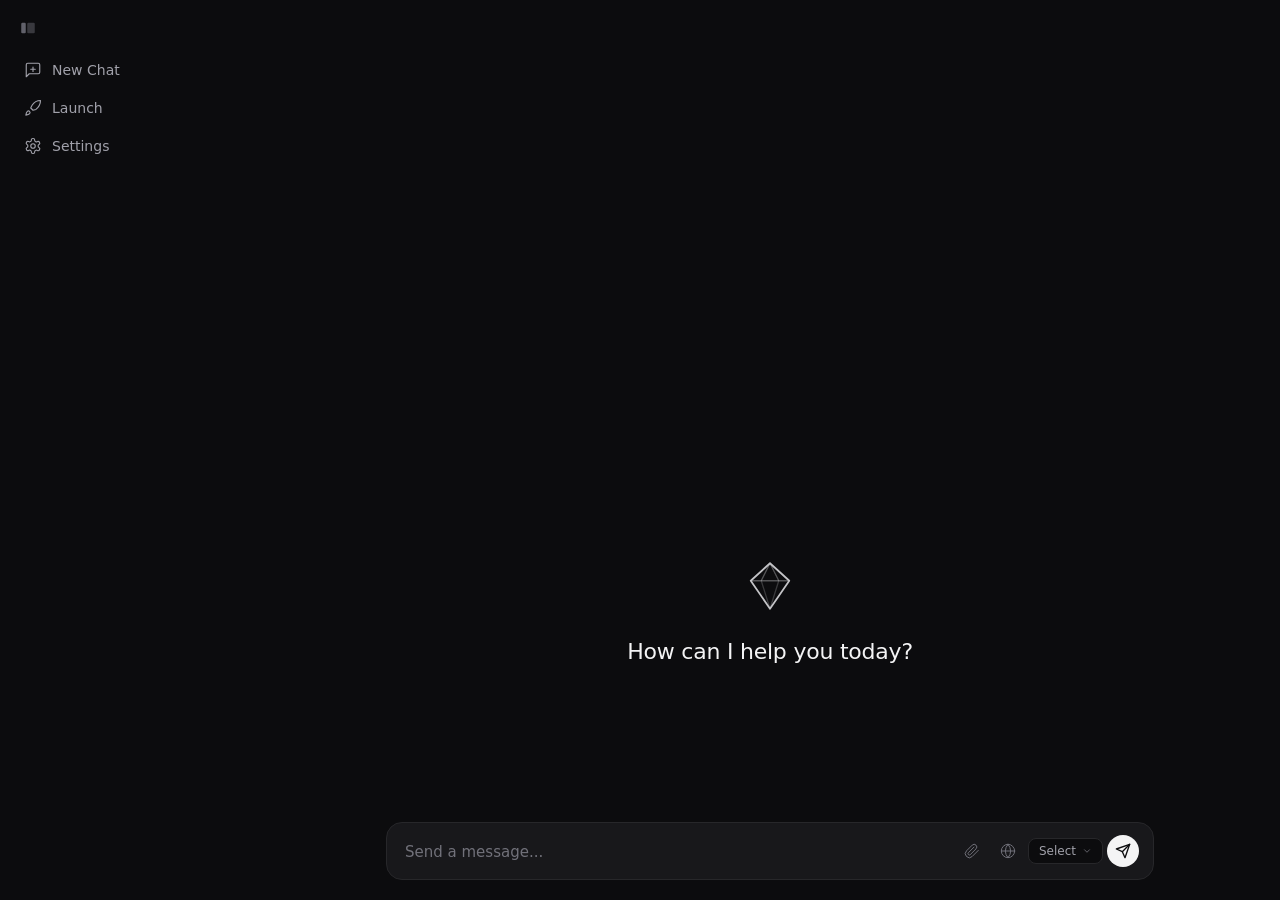
==== commit 85d3180f: "Rebrand: Ollama 2.0 -> Onyx New identity: - Name: Onyx (sleek, premium, monochrome) - Accent color: " ====
--- a/src/Ollama2/Web/index.html
+++ b/src/Ollama2/Web/index.html
@@ -3,7 +3,7 @@
 <head>
 <meta charset="utf-8" />
 <meta name="viewport" content="width=device-width, initial-scale=1" />
-<title>Ollama 2.0</title>
+<title>Onyx</title>
 <link rel="stylesheet" href="styles.css" />
 </head>
 <body>
@@ -52,15 +52,11 @@
       <div id="messages" class="messages"></div>
       <div id="emptyState" class="empty-state">
         <div class="empty-logo">
-          <svg viewBox="0 0 80 80" fill="none" xmlns="http://www.w3.org/2000/svg">
-            <circle cx="40" cy="40" r="36" stroke="#FAFAFA" stroke-width="2" fill="none" opacity="0.9"/>
-            <ellipse cx="40" cy="37" rx="20" ry="17" fill="#FAFAFA" opacity="0.9"/>
-            <circle cx="33" cy="34.5" r="2.5" fill="#18181B"/>
-            <circle cx="47" cy="34.5" r="2.5" fill="#18181B"/>
-            <path d="M36 42c1.5 2 4.5 2 6 0" stroke="#18181B" stroke-width="1.5" fill="none" stroke-linecap="round"/>
-            <path d="M28 28c-2-2-4-2-5 0" stroke="#FAFAFA" stroke-width="1.2" fill="none" stroke-linecap="round" opacity="0.7"/>
-            <path d="M52 28c2-2 4-2 5 0" stroke="#FAFAFA" stroke-width="1.2" fill="none" stroke-linecap="round" opacity="0.7"/>
-            <ellipse cx="40" cy="52" rx="11" ry="6" fill="#FAFAFA" opacity="0.9"/>
+          <svg viewBox="0 0 64 64" fill="none" xmlns="http://www.w3.org/2000/svg">
+            <path d="M32 6 L54 26 L32 58 L10 26 Z" stroke="currentColor" stroke-width="2" stroke-linejoin="round"/>
+            <path d="M10 26 L54 26" stroke="currentColor" stroke-width="1.5" opacity="0.4"/>
+            <path d="M22 26 L32 6 L42 26" stroke="currentColor" stroke-width="1.5" opacity="0.4" stroke-linejoin="round"/>
+            <path d="M22 26 L32 58 L42 26" stroke="currentColor" stroke-width="1.5" opacity="0.25" stroke-linejoin="round"/>
           </svg>
         </div>
         <div class="empty-welcome">How can I help you today?</div>
@@ -185,8 +181,8 @@
                 </svg>
               </div>
               <div class="settings-row-text">
-                <div class="settings-row-title">Expose Ollama to the network</div>
-                <div class="settings-row-desc">Allow other devices or services to access Ollama.</div>
+                <div class="settings-row-title">Expose to the network</div>
+                <div class="settings-row-desc">Allow other devices or services to access the local server.</div>
               </div>
             </div>
             <div class="toggle on" id="toggleNetwork"></div>
--- a/src/Ollama2/Web/styles.css
+++ b/src/Ollama2/Web/styles.css
@@ -1,14 +1,16 @@
 :root {
-  --bg: #18181B;
-  --surface: #27272A;
-  --surface-hover: #3F3F46;
-  --surface-pressed: #52525B;
-  --border: #27272A;
-  --border-light: #3F3F46;
-  --text: #FAFAFA;
+  --bg: #0C0C0E;
+  --surface: #18181B;
+  --surface-hover: #27272A;
+  --surface-pressed: #3F3F46;
+  --border: #18181B;
+  --border-light: #27272A;
+  --text: #F4F4F5;
   --text-secondary: #A1A1AA;
   --text-muted: #71717A;
-  --accent-blue: #3B82F6;
+  --accent: #E4E4E7;
+  --accent-dim: #A1A1AA;
+  --accent-blue: #E4E4E7;
   --accent-green: #22C55E;
   --danger: #EF4444;
   --radius-sm: 6px;
@@ -265,7 +267,7 @@
 }
 .icon-btn:hover { background: var(--surface-hover); color: var(--text); transform: scale(1.05); }
 .icon-btn:active { transform: scale(0.95); }
-.icon-btn.active { background: var(--accent-blue); color: #fff; }
+.icon-btn.active { background: var(--accent); color: var(--bg); }
 .icon-btn.active:hover { opacity: 0.9; }
 
 /* ===== Chat Area / Views ===== */
@@ -312,7 +314,7 @@
   transition: font-size 0.3s ease;
 }
 .empty-logo {
-  width: 56px; height: 56px; color: var(--text); opacity: 0.9;
+  width: 56px; height: 56px; color: var(--accent); opacity: 0.85;
 }
 .empty-logo svg { width: 100%; height: 100%; }
 .empty-welcome { font-size: 22px; font-weight: 500; color: var(--text); margin-top: 20px; letter-spacing: -0.01em; }
@@ -332,7 +334,7 @@
 .msg-body h3 { font-size: 1.1em; font-weight: 600; margin: 16px 0 8px; }
 .msg-body ul, .msg-body ol { margin-bottom: 12px; padding-left: 24px; }
 .msg-body li { margin: 4px 0; }
-.msg-body a { color: var(--accent-blue); text-decoration: none; }
+.msg-body a { color: var(--accent); text-decoration: none; }
 .msg-body a:hover { text-decoration: underline; }
 .msg-body blockquote { border-left: 2px solid var(--border-light); padding-left: 14px; color: var(--text-secondary); margin-bottom: 12px; }
 .msg-body code { font-family: var(--font-mono); font-size: 0.88em; background: var(--surface); padding: 2px 6px; border-radius: 5px; }
@@ -358,7 +360,7 @@
 .sources-title { font-size: 12px; font-weight: 600; color: var(--text-muted); margin-bottom: 8px; text-transform: uppercase; letter-spacing: 0.04em; }
 .source-card { display: block; padding: 10px 14px; background: var(--surface); border: 1px solid var(--border-light); border-radius: var(--radius-md); margin-bottom: 6px; text-decoration: none; color: inherit; transition: border-color 0.1s, background 0.1s; }
 .source-card:hover { border-color: var(--text-muted); background: var(--surface-hover); }
-.source-card .sc-title { font-size: 13px; color: var(--accent-blue); font-weight: 500; }
+.source-card .sc-title { font-size: 13px; color: var(--accent); font-weight: 500; }
 .source-card .sc-url { font-size: 11px; color: var(--text-muted); margin-top: 2px; }
 .source-card .sc-snippet { font-size: 12px; color: var(--text-secondary); margin-top: 4px; line-height: 1.4; }
 
@@ -386,7 +388,7 @@
   transition: border-color 0.2s ease, box-shadow 0.2s ease, min-height 0.5s ease, padding 0.5s ease;
 }
 .composer-box:focus-within { border-color: var(--surface-hover); box-shadow: 0 0 0 3px rgba(250,250,250,0.04); }
-.composer-box.drag-over { border-color: var(--accent-blue); box-shadow: 0 0 0 3px rgba(59,130,246,0.15); }
+.composer-box.drag-over { border-color: var(--accent); box-shadow: 0 0 0 3px rgba(228,228,231,0.12); }
 .composer-input-row { display: flex; align-items: flex-end; gap: 8px; }
 #promptInput {
   flex: 1; background: none; border: none; color: var(--text); resize: none;
@@ -480,7 +482,7 @@
   padding: 6px 14px; border-radius: var(--radius-sm); font-size: 13px; font-weight: 500;
   transition: opacity 0.1s, background 0.1s;
 }
-.pill-btn.primary { background: var(--accent-blue); color: #fff; }
+.pill-btn.primary { background: var(--accent); color: var(--bg); }
 .pill-btn.outline { background: transparent; border: 1px solid var(--border-light); color: var(--text); }
 .pill-btn:hover { opacity: 0.85; }
 
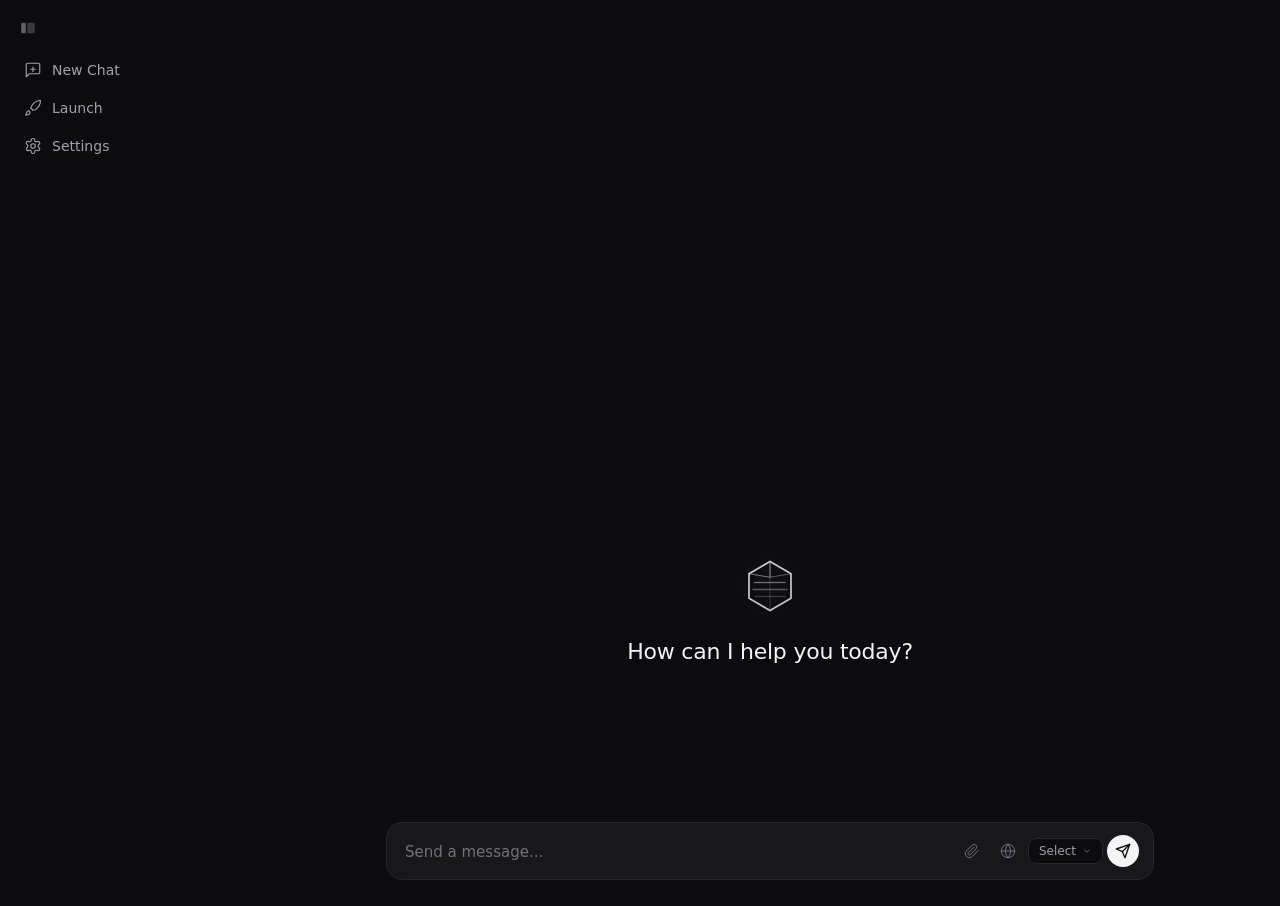
==== commit 0d3a242c: "Fix settings persistence, concurrent streaming, new logo, UI animations - Fix config/chat deserializ" ====
--- a/src/Ollama2/Web/index.html
+++ b/src/Ollama2/Web/index.html
@@ -53,10 +53,18 @@
       <div id="emptyState" class="empty-state">
         <div class="empty-logo">
           <svg viewBox="0 0 64 64" fill="none" xmlns="http://www.w3.org/2000/svg">
-            <path d="M32 6 L54 26 L32 58 L10 26 Z" stroke="currentColor" stroke-width="2" stroke-linejoin="round"/>
-            <path d="M10 26 L54 26" stroke="currentColor" stroke-width="1.5" opacity="0.4"/>
-            <path d="M22 26 L32 6 L42 26" stroke="currentColor" stroke-width="1.5" opacity="0.4" stroke-linejoin="round"/>
-            <path d="M22 26 L32 58 L42 26" stroke="currentColor" stroke-width="1.5" opacity="0.25" stroke-linejoin="round"/>
+            <!-- Onyx gem: hexagonal crystal with characteristic banding -->
+            <path d="M32 4 L56 18 L56 46 L32 60 L8 46 L8 18 Z" stroke="currentColor" stroke-width="2" stroke-linejoin="round"/>
+            <!-- Top facet -->
+            <path d="M32 4 L32 22 L8 18 Z" stroke="currentColor" stroke-width="1.2" opacity="0.5" stroke-linejoin="round"/>
+            <path d="M32 4 L32 22 L56 18 Z" stroke="currentColor" stroke-width="1.2" opacity="0.35" stroke-linejoin="round"/>
+            <!-- Banding (the hallmark of onyx) -->
+            <path d="M14 28 L50 28" stroke="currentColor" stroke-width="1.5" opacity="0.55"/>
+            <path d="M12 36 L52 36" stroke="currentColor" stroke-width="1.5" opacity="0.4"/>
+            <path d="M14 44 L50 44" stroke="currentColor" stroke-width="1.5" opacity="0.25"/>
+            <!-- Bottom facet -->
+            <path d="M32 22 L8 18 L8 46 L32 60 Z" stroke="currentColor" stroke-width="1" opacity="0.15" stroke-linejoin="round"/>
+            <path d="M32 22 L56 18 L56 46 L32 60 Z" stroke="currentColor" stroke-width="1" opacity="0.1" stroke-linejoin="round"/>
           </svg>
         </div>
         <div class="empty-welcome">How can I help you today?</div>
@@ -139,6 +147,23 @@
               <div class="profile-avatar" id="profileAvatar">U</div>
             </div>
           </div>
+          <!-- Default model -->
+          <div class="settings-input-row">
+            <div style="display:flex;align-items:center;margin-bottom:4px">
+              <div class="settings-row-icon">
+                <svg viewBox="0 0 24 24" width="20" height="20" fill="none" stroke="currentColor" stroke-width="1.5" stroke-linecap="round" stroke-linejoin="round">
+                  <rect width="18" height="18" x="3" y="3" rx="2" ry="2"/><path d="M9 3v18"/><path d="M15 3v18"/>
+                </svg>
+              </div>
+              <div class="settings-row-text">
+                <div class="settings-row-title">Default model</div>
+                <div class="settings-row-desc">The model used for new chats.</div>
+              </div>
+            </div>
+            <div class="settings-input-wrap">
+              <select id="defaultModelSelect" style="flex:1;padding:9px 12px;background:var(--bg);border:1px solid var(--border-light);border-radius:8px;color:var(--text);font-size:14px"></select>
+            </div>
+          </div>
           <!-- Cloud -->
           <div class="settings-row">
             <div style="display:flex;align-items:center;flex:1">
--- a/src/Ollama2/Web/styles.css
+++ b/src/Ollama2/Web/styles.css
@@ -69,7 +69,7 @@
   display: flex; align-items: center; gap: 10px;
   width: 100%; padding: 9px 12px; border-radius: var(--radius-md);
   color: var(--text-secondary); font-size: 14px; font-weight: 500;
-  transition: background 0.15s ease, color 0.15s ease;
+  transition: background 0.15s ease, color 0.15s ease, transform 0.15s ease;
   margin-bottom: 2px;
 }
 .nav-btn:last-child { margin-bottom: 0; }
@@ -77,7 +77,9 @@
   background: var(--surface-hover);
   color: var(--text);
 }
-.nav-btn svg { width: 18px; height: 18px; stroke-width: 1.5; flex-shrink: 0; }
+.nav-btn:active { transform: scale(0.97); }
+.nav-btn svg { width: 18px; height: 18px; stroke-width: 1.5; flex-shrink: 0; transition: transform 0.2s ease; }
+.nav-btn:hover svg { transform: scale(1.1); }
 
 /* Chat list section */
 .chat-list-section { flex: 1; overflow-y: auto; padding: 8px 8px 8px; }
@@ -90,11 +92,24 @@
 .chat-item {
   padding: 8px 12px; border-radius: var(--radius-md);
   color: var(--text-secondary); font-size: 13px; font-weight: 400;
-  cursor: pointer; transition: background 0.15s ease, color 0.15s ease;
+  cursor: pointer; transition: background 0.15s ease, color 0.15s ease, transform 0.15s ease;
   white-space: nowrap; overflow: hidden; text-overflow: ellipsis;
   margin-bottom: 1px;
-}
-.chat-item:hover { background: var(--surface-hover); color: var(--text); }
+  animation: slideIn 0.25s ease-out;
+}
+.chat-item:hover { background: var(--surface-hover); color: var(--text); transform: translateX(2px); }
+@keyframes slideIn { from { opacity: 0; transform: translateX(-8px); } to { opacity: 1; transform: translateX(0); } }
+.chat-item.streaming::before {
+  content: "";
+  display: inline-block;
+  width: 6px; height: 6px;
+  border-radius: 50%;
+  background: var(--accent-green);
+  margin-right: 7px;
+  vertical-align: middle;
+  animation: pulse 1.2s ease-in-out infinite;
+}
+@keyframes pulse { 0%, 100% { opacity: 1; } 50% { opacity: 0.3; } }
 .chat-item .ci-rename-input {
   background: var(--bg); border: 1px solid var(--border-light); color: var(--text);
   border-radius: 4px; padding: 2px 6px; font-size: 13px; width: 100%;
@@ -108,7 +123,9 @@
   border-radius: var(--radius-lg); padding: 4px;
   box-shadow: 0 8px 24px rgba(0,0,0,0.5);
   min-width: 180px;
-}
+  animation: menuPop 0.15s cubic-bezier(0.16, 1, 0.3, 1);
+}
+@keyframes menuPop { from { opacity: 0; transform: scale(0.92) translateY(-4px); } to { opacity: 1; transform: scale(1) translateY(0); } }
 .context-menu-item {
   display: flex; align-items: center; gap: 10px;
   padding: 8px 12px; border-radius: var(--radius-md);
@@ -137,8 +154,9 @@
 #topbarNewChat:not(.hidden) { opacity: 1; visibility: visible; transform: scale(1); }
 #topbar .page-title { font-size: 16px; font-weight: 600; color: var(--text); }
 #topbar .page-subtitle { font-size: 13px; color: var(--text-secondary); margin-left: 4px; }
-.back-btn { display: flex; align-items: center; padding: 6px; border-radius: var(--radius-md); color: var(--text-secondary); transition: background 0.1s, color 0.1s; }
-.back-btn:hover { background: var(--surface-hover); color: var(--text); }
+.back-btn { display: flex; align-items: center; padding: 6px; border-radius: var(--radius-md); color: var(--text-secondary); transition: background 0.15s, color 0.15s, transform 0.2s cubic-bezier(0.16, 1, 0.3, 1); }
+.back-btn:hover { background: var(--surface-hover); color: var(--text); transform: translateX(-2px); }
+.back-btn:active { transform: translateX(0) scale(0.95); }
 .app-version {
   margin-left: auto; font-size: 12px; color: var(--text-muted);
   background: var(--surface); border: 1px solid var(--border-light);
@@ -275,10 +293,11 @@
   position: absolute; inset: 0;
   display: flex; flex-direction: column;
   opacity: 0; visibility: hidden;
-  transition: opacity 0.18s ease, visibility 0.18s ease;
+  transform: translateY(6px);
+  transition: opacity 0.25s ease, visibility 0.25s ease, transform 0.25s cubic-bezier(0.16, 1, 0.3, 1);
   overflow: hidden;
 }
-.chat-area.active { opacity: 1; visibility: visible; }
+.chat-area.active { opacity: 1; visibility: visible; transform: translateY(0); }
 
 /* Empty state */
 .empty-state {
@@ -315,13 +334,22 @@
 }
 .empty-logo {
   width: 56px; height: 56px; color: var(--accent); opacity: 0.85;
-}
-.empty-logo svg { width: 100%; height: 100%; }
-.empty-welcome { font-size: 22px; font-weight: 500; color: var(--text); margin-top: 20px; letter-spacing: -0.01em; }
+  animation: float 4s ease-in-out infinite;
+}
+.empty-logo svg { width: 100%; height: 100%; filter: drop-shadow(0 0 12px rgba(228,228,231,0.15)); }
+@keyframes float { 0%, 100% { transform: translateY(0); } 50% { transform: translateY(-6px); } }
+.empty-welcome {
+  font-size: 22px; font-weight: 500; color: var(--text); margin-top: 20px; letter-spacing: -0.01em;
+  animation: fadeInUp 0.5s ease-out 0.15s both;
+}
+@keyframes fadeInUp { from { opacity: 0; transform: translateY(10px); } to { opacity: 1; transform: translateY(0); } }
 
 /* Messages */
 .messages { flex: 1; overflow-y: auto; padding: 16px 0 8px; }
-.msg { max-width: var(--content-w); margin: 0 auto; padding: 12px 24px; }
+.msg { max-width: var(--content-w); margin: 0 auto; padding: 12px 24px; animation: msgSlideIn 0.3s cubic-bezier(0.16, 1, 0.3, 1); }
+@keyframes msgSlideIn { from { opacity: 0; transform: translateY(10px); } to { opacity: 1; transform: translateY(0); } }
+.msg.user { animation: msgSlideInUser 0.3s cubic-bezier(0.16, 1, 0.3, 1); }
+@keyframes msgSlideInUser { from { opacity: 0; transform: translateY(6px) scale(0.99); } to { opacity: 1; transform: translateY(0) scale(1); } }
 .msg-role {
   font-size: 13px; font-weight: 600; color: var(--text-muted);
   text-transform: capitalize; margin-bottom: 8px; letter-spacing: 0.01em;
@@ -344,29 +372,52 @@
 .msg-body pre .copy-code:hover { color: var(--text); background: var(--surface-hover); }
 .msg-body pre code { display: block; background: none; padding: 14px; overflow-x: auto; font-size: 13px; line-height: 1.5; font-family: var(--font-mono); }
 
-.msg-actions { display: flex; gap: 4px; margin-top: 8px; }
-.msg-actions button { color: var(--text-muted); padding: 4px 10px; border-radius: 6px; font-size: 12px; transition: background 0.1s, color 0.1s; }
-.msg-actions button:hover { color: var(--text); background: var(--surface-hover); }
+.msg-actions { display: flex; gap: 4px; margin-top: 8px; animation: fadeIn 0.3s ease-out; }
+.msg-actions button { color: var(--text-muted); padding: 4px 10px; border-radius: 6px; font-size: 12px; transition: background 0.15s, color 0.15s, transform 0.15s; }
+.msg-actions button:hover { color: var(--text); background: var(--surface-hover); transform: translateY(-1px); }
+.msg-actions button:active { transform: translateY(0); }
 .msg-meta { font-size: 12px; color: var(--text-muted); margin-top: 6px; }
 .msg-error { color: var(--danger); padding: 10px 0; font-size: 14px; }
 
 /* Search status */
-.search-status { max-width: var(--content-w); margin: 0 auto; padding: 4px 24px 8px; font-size: 13px; color: var(--text-muted); display: flex; align-items: center; gap: 8px; }
-.search-status .spinner { width: 14px; height: 14px; border: 2px solid var(--border-light); border-top-color: var(--text); border-radius: 50%; animation: spin 0.8s linear infinite; }
+.search-status { max-width: var(--content-w); margin: 0 auto; padding: 4px 24px 8px; font-size: 13px; color: var(--text-muted); display: flex; align-items: center; gap: 8px; animation: fadeIn 0.3s ease-out; }
+.search-status .spinner { width: 14px; height: 14px; border: 2px solid var(--border-light); border-top-color: var(--text); border-radius: 50%; animation: spin 0.7s linear infinite; }
 @keyframes spin { to { transform: rotate(360deg); } }
 
 /* Sources */
 .sources { max-width: var(--content-w); margin: 0 auto; padding: 4px 24px 12px; }
-.sources-title { font-size: 12px; font-weight: 600; color: var(--text-muted); margin-bottom: 8px; text-transform: uppercase; letter-spacing: 0.04em; }
-.source-card { display: block; padding: 10px 14px; background: var(--surface); border: 1px solid var(--border-light); border-radius: var(--radius-md); margin-bottom: 6px; text-decoration: none; color: inherit; transition: border-color 0.1s, background 0.1s; }
-.source-card:hover { border-color: var(--text-muted); background: var(--surface-hover); }
+.sources-header {
+  display: inline-flex; align-items: center; gap: 6px;
+  padding: 5px 10px; border-radius: var(--radius-md);
+  background: var(--surface); border: 1px solid var(--border-light);
+  color: var(--text-secondary); font-size: 12px; font-weight: 500;
+  cursor: pointer; user-select: none; transition: background 0.15s, color 0.15s;
+}
+.sources-header:hover { background: var(--surface-hover); color: var(--text); }
+.sources-header svg { width: 12px; height: 12px; transition: transform 0.2s ease; }
+.sources.collapsed .sources-header svg { transform: rotate(-90deg); }
+.sources-list { margin-top: 8px; }
+.sources.collapsed .sources-list { display: none; }
+.sources:not(.collapsed) .source-card { animation: sourceCardIn 0.3s ease-out both; }
+.sources:not(.collapsed) .source-card:nth-child(1) { animation-delay: 0s; }
+.sources:not(.collapsed) .source-card:nth-child(2) { animation-delay: 0.04s; }
+.sources:not(.collapsed) .source-card:nth-child(3) { animation-delay: 0.08s; }
+.sources:not(.collapsed) .source-card:nth-child(4) { animation-delay: 0.12s; }
+.sources:not(.collapsed) .source-card:nth-child(5) { animation-delay: 0.16s; }
+.sources:not(.collapsed) .source-card:nth-child(n+6) { animation-delay: 0.2s; }
+@keyframes sourceCardIn { from { opacity: 0; transform: translateY(6px); } to { opacity: 1; transform: translateY(0); } }
+.source-card { display: block; padding: 10px 14px; background: var(--surface); border: 1px solid var(--border-light); border-radius: var(--radius-md); margin-bottom: 6px; text-decoration: none; color: inherit; transition: border-color 0.15s, background 0.15s, transform 0.15s; }
+.source-card:hover { border-color: var(--text-muted); background: var(--surface-hover); transform: translateX(3px); }
 .source-card .sc-title { font-size: 13px; color: var(--accent); font-weight: 500; }
 .source-card .sc-url { font-size: 11px; color: var(--text-muted); margin-top: 2px; }
 .source-card .sc-snippet { font-size: 12px; color: var(--text-secondary); margin-top: 4px; line-height: 1.4; }
 
+/* Web search toggle auto state */
+.icon-btn.auto { color: var(--accent-green); }
+
 /* Cursor */
-.cursor { display: inline-block; width: 8px; height: 16px; background: var(--text); border-radius: 1px; vertical-align: text-bottom; animation: blink 1s step-end infinite; }
-@keyframes blink { 50% { opacity: 0; } }
+.cursor { display: inline-block; width: 8px; height: 16px; background: var(--text); border-radius: 1px; vertical-align: text-bottom; animation: blink 1.1s ease-in-out infinite; }
+@keyframes blink { 0%, 100% { opacity: 1; } 50% { opacity: 0.2; } }
 @keyframes msgIn {
   from { opacity: 0; transform: translateY(8px); }
   to { opacity: 1; transform: translateY(0); }
@@ -387,7 +438,7 @@
   padding: 12px 14px; min-height: 52px;
   transition: border-color 0.2s ease, box-shadow 0.2s ease, min-height 0.5s ease, padding 0.5s ease;
 }
-.composer-box:focus-within { border-color: var(--surface-hover); box-shadow: 0 0 0 3px rgba(250,250,250,0.04); }
+.composer-box:focus-within { border-color: var(--surface-hover); box-shadow: 0 0 0 3px rgba(250,250,250,0.04), 0 0 20px rgba(228,228,231,0.03); }
 .composer-box.drag-over { border-color: var(--accent); box-shadow: 0 0 0 3px rgba(228,228,231,0.12); }
 .composer-input-row { display: flex; align-items: flex-end; gap: 8px; }
 #promptInput {
@@ -421,11 +472,13 @@
 .send-btn {
   display: flex; align-items: center; justify-content: center; width: 32px; height: 32px;
   border-radius: 50%; background: var(--text); color: var(--bg);
-  transition: background 0.15s ease, color 0.15s ease, transform 0.15s ease, opacity 0.15s ease;
-}
-.send-btn:hover { opacity: 0.85; transform: scale(1.05); }
-.send-btn:active { transform: scale(0.95); }
+  transition: background 0.15s ease, color 0.15s ease, transform 0.2s cubic-bezier(0.16, 1, 0.3, 1), opacity 0.15s ease, box-shadow 0.2s ease;
+}
+.send-btn:hover { opacity: 0.85; transform: scale(1.08); box-shadow: 0 0 12px rgba(228,228,231,0.2); }
+.send-btn:active { transform: scale(0.92); }
 .send-btn:disabled { opacity: 0.3; cursor: not-allowed; }
+.send-btn svg { transition: transform 0.2s ease; }
+.send-btn:hover svg { transform: translateX(1px) translateY(-1px); }
 
 /* ===== Launch Page ===== */
 .page-content { flex: 1; overflow-y: auto; padding: 0 24px 24px; }
@@ -437,13 +490,23 @@
 .launch-item {
   display: flex; align-items: flex-start; gap: 12px;
   padding: 16px 0; border-bottom: 1px solid var(--border-light);
-}
+  animation: fadeInUp 0.4s ease-out both;
+}
+.launch-item:nth-child(1) { animation-delay: 0.02s; }
+.launch-item:nth-child(2) { animation-delay: 0.06s; }
+.launch-item:nth-child(3) { animation-delay: 0.1s; }
+.launch-item:nth-child(4) { animation-delay: 0.14s; }
+.launch-item:nth-child(5) { animation-delay: 0.18s; }
+.launch-item:nth-child(6) { animation-delay: 0.22s; }
+.launch-item:nth-child(7) { animation-delay: 0.26s; }
+.launch-item:nth-child(8) { animation-delay: 0.3s; }
 .launch-item:last-child { border-bottom: none; }
 .launch-icon {
   width: 40px; height: 40px; border-radius: var(--radius-md);
   flex-shrink: 0; display: flex; align-items: center; justify-content: center;
-  font-size: 20px;
-}
+  font-size: 20px; transition: transform 0.3s cubic-bezier(0.34, 1.56, 0.64, 1);
+}
+.launch-item:hover .launch-icon { transform: scale(1.15) rotate(-3deg); }
 .launch-info { flex: 1; min-width: 0; }
 .launch-name { font-size: 14px; font-weight: 500; color: var(--text); }
 .launch-desc { font-size: 13px; color: var(--text-secondary); margin-top: 2px; }
@@ -461,6 +524,7 @@
   max-width: 640px; margin: 0 auto;
   background: var(--surface); border: 1px solid var(--border-light); border-radius: var(--radius-xl);
   overflow: hidden;
+  animation: fadeInUp 0.35s ease-out;
 }
 
 .settings-profile {
@@ -476,15 +540,18 @@
   background: var(--text); color: var(--bg);
   display: flex; align-items: center; justify-content: center;
   font-size: 16px; font-weight: 600;
-}
+  transition: transform 0.3s cubic-bezier(0.34, 1.56, 0.64, 1);
+}
+.profile-avatar:hover { transform: scale(1.08); }
 .profile-actions { display: flex; gap: 8px; }
 .pill-btn {
   padding: 6px 14px; border-radius: var(--radius-sm); font-size: 13px; font-weight: 500;
-  transition: opacity 0.1s, background 0.1s;
+  transition: opacity 0.15s, background 0.15s, transform 0.15s;
 }
 .pill-btn.primary { background: var(--accent); color: var(--bg); }
 .pill-btn.outline { background: transparent; border: 1px solid var(--border-light); color: var(--text); }
-.pill-btn:hover { opacity: 0.85; }
+.pill-btn:hover { opacity: 0.85; transform: translateY(-1px); }
+.pill-btn:active { transform: translateY(0) scale(0.97); }
 
 .settings-row {
   display: flex; align-items: center; justify-content: space-between;
@@ -500,13 +567,13 @@
 .toggle {
   position: relative; width: 36px; height: 20px; flex-shrink: 0;
   background: var(--surface-hover); border-radius: 10px; cursor: pointer;
-  transition: background 0.15s ease;
+  transition: background 0.2s ease;
 }
 .toggle::after {
   content: ""; position: absolute; top: 2px; left: 2px;
   width: 16px; height: 16px; border-radius: 50%;
   background: var(--text); box-shadow: 0 1px 3px rgba(0,0,0,0.3);
-  transition: transform 0.15s ease-out;
+  transition: transform 0.25s cubic-bezier(0.34, 1.56, 0.64, 1);
 }
 .toggle.on { background: var(--text); }
 .toggle.on::after { transform: translateX(16px); background: var(--bg); }
@@ -562,10 +629,10 @@
   background: var(--surface); border: 1px solid var(--border-light); border-radius: 16px;
   width: 520px; max-width: 92vw; max-height: 86vh;
   display: flex; flex-direction: column;
-  transform: scale(0.96);
-  transition: transform 0.2s ease;
-}
-#modalRoot.visible .modal { transform: scale(1); }
+  transform: scale(0.92) translateY(10px); opacity: 0;
+  transition: transform 0.3s cubic-bezier(0.34, 1.56, 0.64, 1), opacity 0.2s ease;
+}
+#modalRoot.visible .modal { transform: scale(1) translateY(0); opacity: 1; }
 .modal-header { padding: 18px 20px; font-size: 16px; font-weight: 600; display: flex; align-items: center; justify-content: space-between; }
 .modal-header .close-btn { color: var(--text-muted); padding: 4px 8px; border-radius: 6px; font-size: 20px; background:none; }
 .modal-header .close-btn:hover { color: var(--text); background: var(--surface-hover); }
@@ -581,24 +648,33 @@
 .modal textarea { resize: vertical; min-height: 70px; }
 .modal .row { display: flex; gap: 12px; }
 .modal .row .field { flex: 1; }
-.btn { background: var(--surface-hover); color: var(--text); border: 1px solid var(--border-light); padding: 8px 16px; border-radius: 8px; font-size: 14px; }
-.btn:hover { background: var(--surface-pressed); }
+.btn { background: var(--surface-hover); color: var(--text); border: 1px solid var(--border-light); padding: 8px 16px; border-radius: 8px; font-size: 14px; transition: background 0.15s, transform 0.15s, opacity 0.15s; }
+.btn:hover { background: var(--surface-pressed); transform: translateY(-1px); }
+.btn:active { transform: translateY(0) scale(0.97); }
 .btn.primary { background: var(--text); color: var(--bg); border-color: var(--text); }
 .btn.primary:hover { opacity: 0.85; }
 .btn.danger { color: var(--danger); }
 .tabs { display: flex; gap: 4px; border-bottom: 1px solid var(--border-light); margin: -16px -20px 16px; padding: 0 12px; }
-.tab { padding: 10px 14px; color: var(--text-secondary); font-size: 14px; border-bottom: 2px solid transparent; background:none; }
+.tab { padding: 10px 14px; color: var(--text-secondary); font-size: 14px; border-bottom: 2px solid transparent; background:none; transition: color 0.15s, border-color 0.2s ease, transform 0.15s; }
+.tab:hover { color: var(--text); }
 .tab.active { color: var(--text); border-bottom-color: var(--text); }
 .kv-row { display: flex; justify-content: space-between; align-items: center; padding: 10px 0; border-bottom: 1px solid var(--border-light); font-size: 14px; }
 .kv-row .kv-val { color: var(--text-muted); font-size: 12px; }
 .pull-progress { height: 4px; background: var(--surface-hover); border-radius: 4px; overflow: hidden; margin: 8px 0; }
-.pull-progress .bar { height: 100%; background: var(--text); width: 0; transition: width 0.2s; }
+.pull-progress .bar { height: 100%; background: var(--text); width: 0; transition: width 0.3s ease; position: relative; }
+.pull-progress .bar::after {
+  content: ""; position: absolute; inset: 0;
+  background: linear-gradient(90deg, transparent, rgba(255,255,255,0.3), transparent);
+  animation: shimmer 1.5s infinite;
+}
+@keyframes shimmer { from { transform: translateX(-100%); } to { transform: translateX(100%); } }
 .rec-list { display: flex; flex-direction: column; gap: 6px; margin-top: 6px; }
 .rec-item {
   padding: 10px 12px; border-radius: var(--radius-md); border: 1px solid var(--border-light);
-  cursor: pointer; transition: background 0.1s, border-color 0.1s;
-}
-.rec-item:hover { background: var(--surface-hover); border-color: var(--text-muted); }
+  cursor: pointer; transition: background 0.15s, border-color 0.15s, transform 0.15s;
+  animation: fadeInUp 0.3s ease-out both;
+}
+.rec-item:hover { background: var(--surface-hover); border-color: var(--text-muted); transform: translateX(2px); }
 .rec-top { display: flex; align-items: baseline; justify-content: space-between; gap: 8px; }
 .rec-name { font-size: 13px; font-weight: 500; color: var(--text); }
 .rec-meta { font-size: 11px; color: var(--text-muted); font-weight: 400; white-space: nowrap; }
